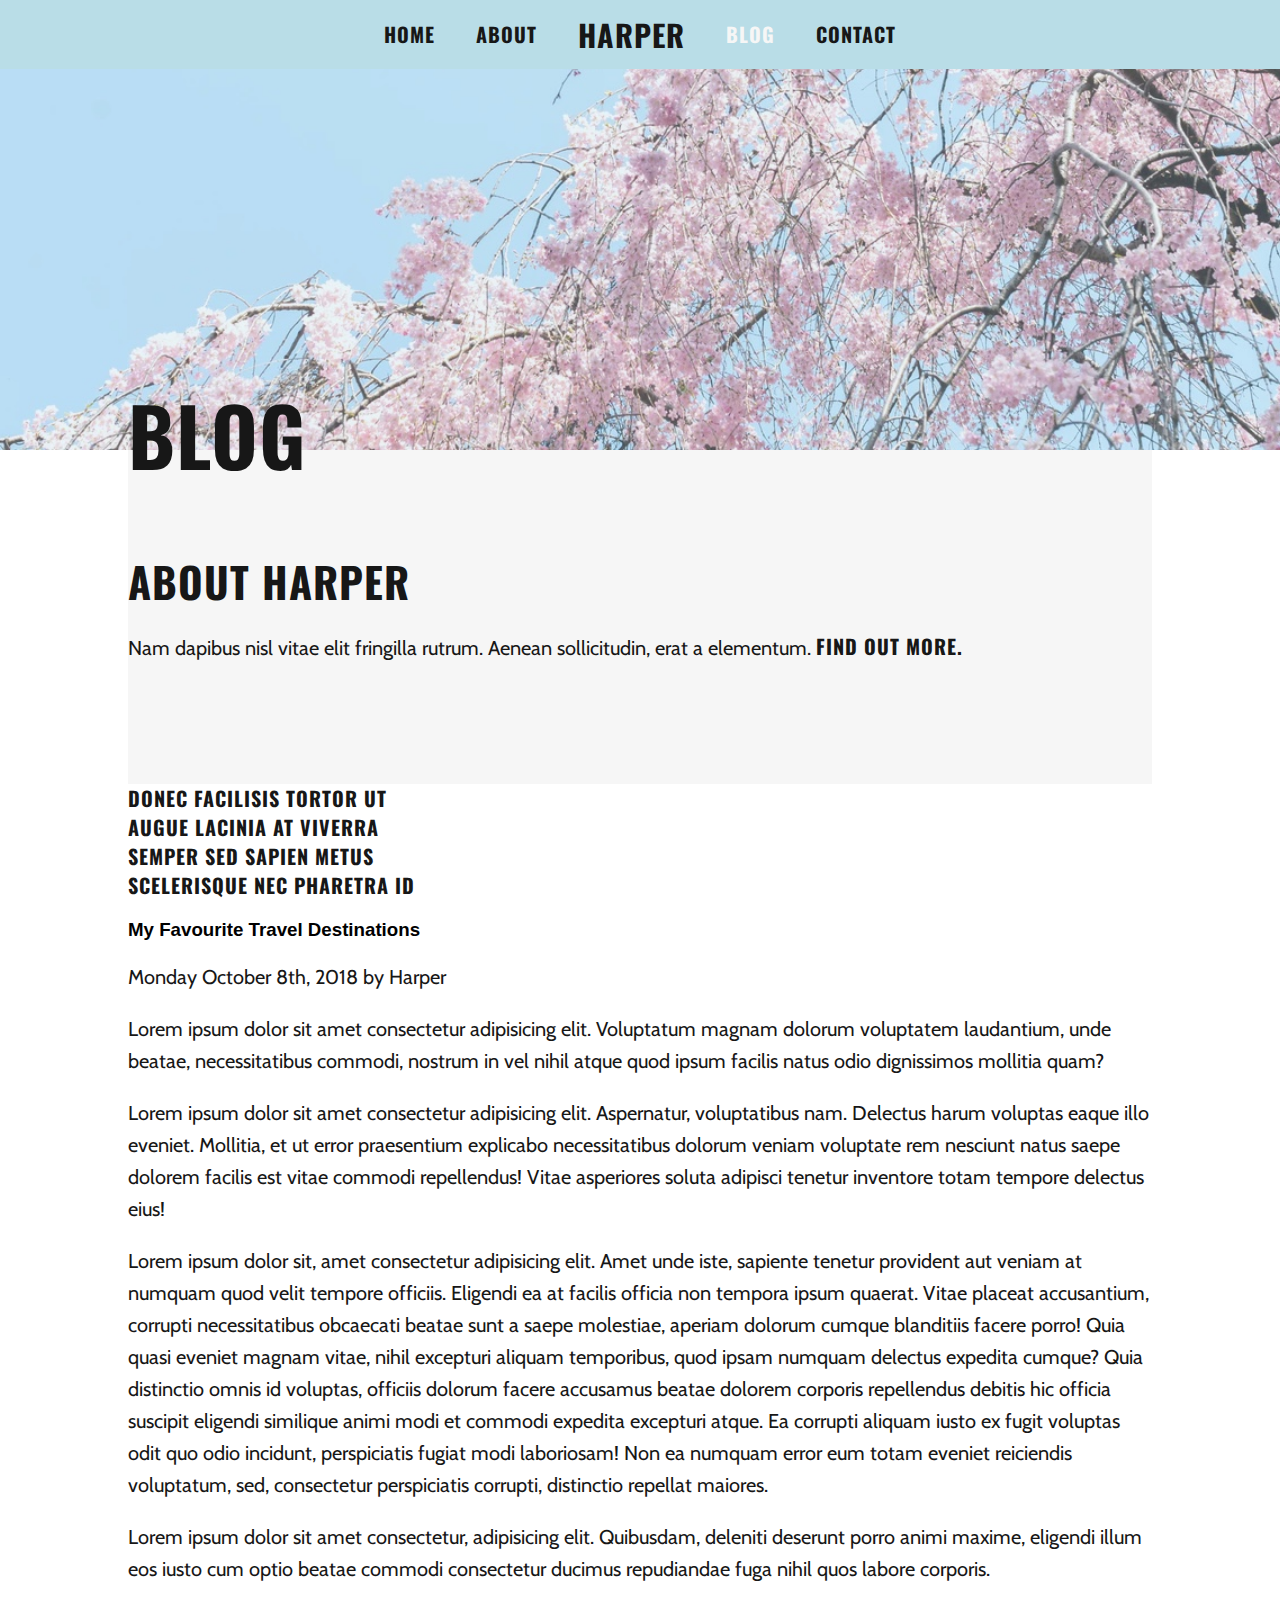
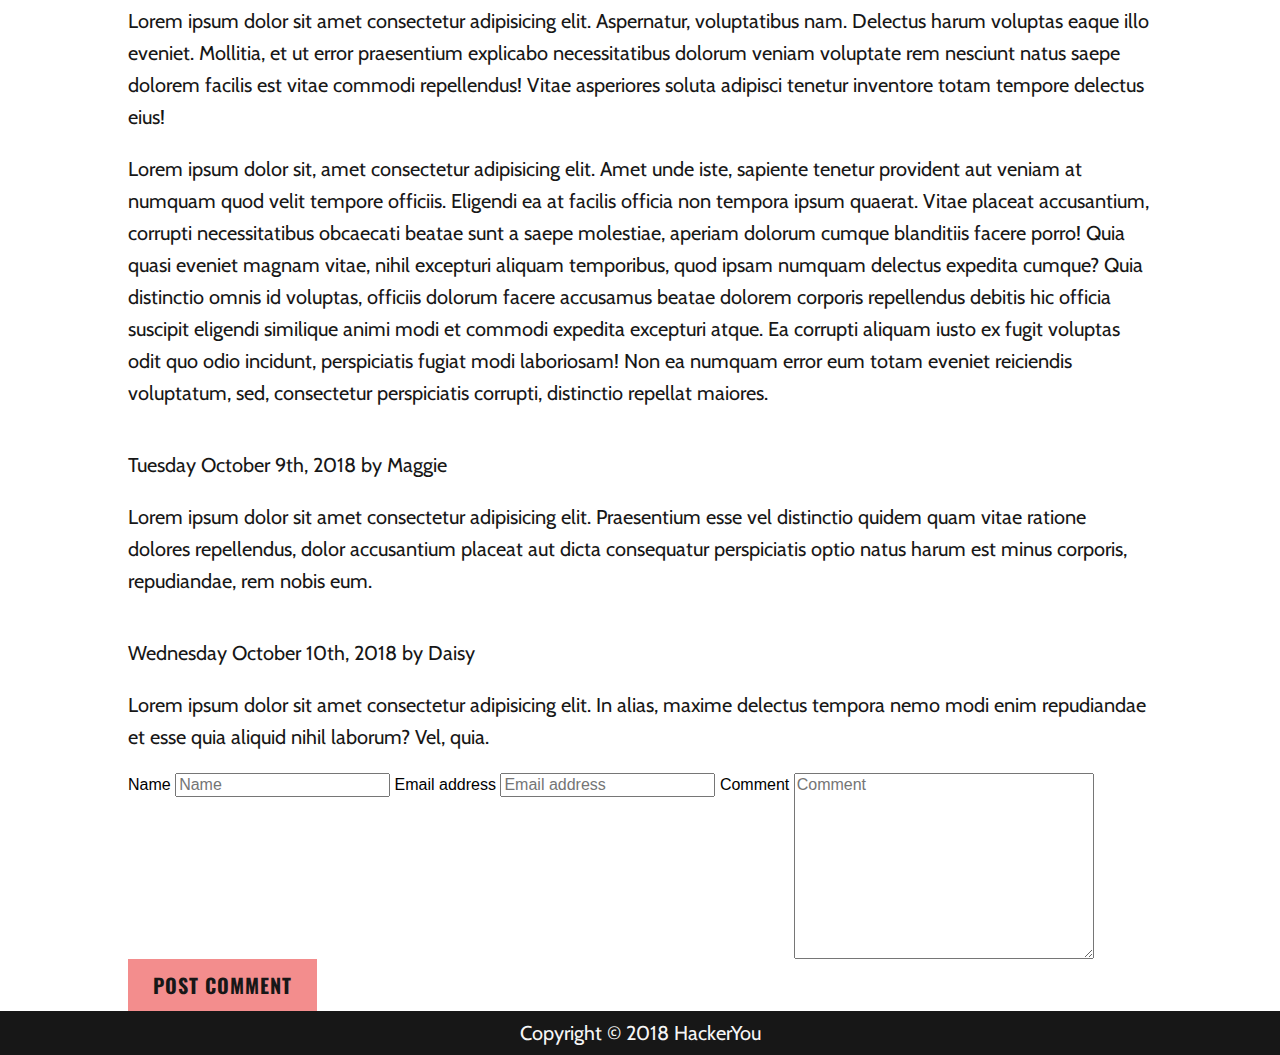
==== blog.html @ e5af31dd "finished blog header section" ====
<!DOCTYPE html>
<html lang="en">
<head>
  <meta charset="UTF-8">
  <meta name="viewport" content="width=device-width, initial-scale=1.0">
  <meta http-equiv="X-UA-Compatible" content="ie=edge">
  <title>Blog</title>
  <link href="https://fonts.googleapis.com/css?family=Cabin|Oswald:700" rel="stylesheet">
  <link rel="stylesheet" href="https://use.fontawesome.com/releases/v5.4.2/css/all.css" integrity="sha384-/rXc/GQVaYpyDdyxK+ecHPVYJSN9bmVFBvjA/9eOB+pb3F2w2N6fc5qB9Ew5yIns" crossorigin="anonymous">
  <link rel="icon" href="./assets/favicon.png"/>
  <link rel="stylesheet" href="styles/style.css">
</head>
<body>
  <!-- HEADER BEGINS -->
  <header class="header blog-header">
    <nav class="navigation">
      <ul class="navigation__menu">
        <li class="navigation__item"><a href="" class="navigation__link">Home</a></li>
        <li class="navigation__item"><a href="" class="navigation__link">About</a></li>
        <li class="navigation__item"><a href="" class="navigation__link"><h2 class="navigation__heading">Harper</h2></a></li>
        <li class="navigation__item"><a href="" class="navigation__link navigation__link--active">Blog</a></li>
        <li class="navigation__item"><a href="" class="navigation__link">Contact</a></li>
      </ul>
    </nav>
    <div class="wrapper">
      <h1 class="blog-header__heading">Blog</h1>
    </div>
  </header>
  <!-- HEADER ENDS -->
  <!-- MAIN BEGINS -->
  <main class="blog-main">
    <div class="wrapper">
      <!-- ASIDE BEGINS -->
      <aside class="blog-aside">
        <div class="about">
          <img src="./assets/blog-image-2.jpg" class="about__image" alt="">
          <h4 class="about__heading">About Harper</h4>
          <p class="about__text">Nam dapibus nisl vitae elit fringilla rutrum. Aenean sollicitudin, erat a elementum. <a href="" class="about__link">Find out more.</a></p>
        </div>
        <div class="recent-posts">
          <ul class="recent-posts__list">
            <li class="recent-posts__item"><a href="" class="recent-posts__link">Donec facilisis tortor ut</a></li>
            <li class="recent-posts__item"><a href="" class="recent-posts__link">Augue lacinia at viverra</a></li>
            <li class="recent-posts__item"><a href="" class="recent-posts__link">Semper sed sapien metus</a></li>
            <li class="recent-posts__item"><a href="" class="recent-posts__link">Scelerisque nec pharetra id</a></li>
          </ul>
        </div>
      </aside>
      <!-- ASIDE ENDS -->
      <!-- BLOG BEGINS -->
      <section class="blog-main">
        <!-- FEATURED POST BEGINS -->
        <div class="featured-post">
          <h3 class="featured-post__heading">My Favourite Travel Destinations</h3>
          <p class="featured-post__date">Monday October 8th, 2018 by Harper</p>
          <p class="featured-post__text">Lorem ipsum dolor sit amet consectetur adipisicing elit. Voluptatum magnam dolorum voluptatem laudantium, unde beatae, necessitatibus commodi, nostrum in vel nihil atque quod ipsum facilis natus odio dignissimos mollitia quam?</p>
          <p class="featured-post__text">Lorem ipsum dolor sit amet consectetur adipisicing elit. Aspernatur, voluptatibus nam. Delectus harum voluptas eaque illo eveniet. Mollitia, et ut error praesentium explicabo necessitatibus dolorum veniam voluptate rem nesciunt natus saepe dolorem facilis est vitae commodi repellendus! Vitae asperiores soluta adipisci tenetur inventore totam tempore delectus eius!</p>
          <p class="featured-post__text">Lorem ipsum dolor sit, amet consectetur adipisicing elit. Amet unde iste, sapiente tenetur provident aut veniam at numquam quod velit tempore officiis. Eligendi ea at facilis officia non tempora ipsum quaerat. Vitae placeat accusantium, corrupti necessitatibus obcaecati beatae sunt a saepe molestiae, aperiam dolorum cumque blanditiis facere porro! Quia quasi eveniet magnam vitae, nihil excepturi aliquam temporibus, quod ipsam numquam delectus expedita cumque? Quia distinctio omnis id voluptas, officiis dolorum facere accusamus beatae dolorem corporis repellendus debitis hic officia suscipit eligendi similique animi modi et commodi expedita excepturi atque. Ea corrupti aliquam iusto ex fugit voluptas odit quo odio incidunt, perspiciatis fugiat modi laboriosam! Non ea numquam error eum totam eveniet reiciendis voluptatum, sed, consectetur perspiciatis corrupti, distinctio repellat maiores.</p>
          <p class="featured-post__text">Lorem ipsum dolor sit amet consectetur, adipisicing elit. Quibusdam, deleniti deserunt porro animi maxime, eligendi illum eos iusto cum optio beatae commodi consectetur ducimus repudiandae fuga nihil quos labore corporis.</p>
          <p class="featured-post__text">Lorem ipsum dolor sit amet consectetur adipisicing elit. Aspernatur, voluptatibus nam. Delectus harum voluptas eaque illo eveniet. Mollitia, et ut error praesentium explicabo necessitatibus dolorum veniam voluptate rem nesciunt natus saepe dolorem facilis est vitae commodi repellendus! Vitae asperiores soluta adipisci tenetur inventore totam tempore delectus eius!</p>
          <p class="featured-post__text">Lorem ipsum dolor sit, amet consectetur adipisicing elit. Amet unde iste, sapiente tenetur provident aut veniam at numquam quod velit tempore officiis. Eligendi ea at facilis officia non tempora ipsum quaerat. Vitae placeat accusantium, corrupti necessitatibus obcaecati beatae sunt a saepe molestiae, aperiam dolorum cumque blanditiis facere porro! Quia quasi eveniet magnam vitae, nihil excepturi aliquam temporibus, quod ipsam numquam delectus expedita cumque? Quia distinctio omnis id voluptas, officiis dolorum facere accusamus beatae dolorem corporis repellendus debitis hic officia suscipit eligendi similique animi modi et commodi expedita excepturi atque. Ea corrupti aliquam iusto ex fugit voluptas odit quo odio incidunt, perspiciatis fugiat modi laboriosam! Non ea numquam error eum totam eveniet reiciendis voluptatum, sed, consectetur perspiciatis corrupti, distinctio repellat maiores.</p>
        </div>
        <!-- FEATURED POST ENDS -->
        <!-- COMMENTS BEGIN -->
        <div class="comments">
          <div class="comments__container">
            <img src="./assets/blog-image-3.jpg" class="comments__avatar" alt="">
            <div class="comments__post">
              <p class="comments__date">Tuesday October 9th, 2018 by Maggie</p>
              <p class="comments__text">Lorem ipsum dolor sit amet consectetur adipisicing elit. Praesentium esse vel distinctio quidem quam vitae ratione dolores repellendus, dolor accusantium placeat aut dicta consequatur perspiciatis optio natus harum est minus corporis, repudiandae, rem nobis eum.</p>
            </div>
          </div>
          <div class="comments__container">
            <img src="./assets/blog-image-4.jpg" class="comments__avatar" alt="">
            <div class="comments__post">
              <p class="comments__date">Wednesday October 10th, 2018 by Daisy</p>
              <p class="comments__text">Lorem ipsum dolor sit amet consectetur adipisicing elit. In alias, maxime delectus tempora nemo modi enim repudiandae et esse quia aliquid nihil laborum? Vel, quia.</p>
            </div>
          </div>
        </div>
        <!-- COMMENTS END -->
        <!-- REPLY BEGINS -->
        <div class="reply">
          <form action="" method="post" class="reply__form">
            <label for="name">Name</label>
            <input type="text" id="name" name="name" placeholder="Name" class="reply__name">
            <label for="email">Email address</label>
            <input type="email" id="email" name="email" required placeholder="Email address" class="reply__email">
            <label for="comment">Comment</label>
            <textarea name="comment" id="comment" cols="30" rows="10" placeholder="Comment" class="reply__comment"></textarea>
            <input type="submit" value="Post comment">
          </form>
        </div>
        <!-- REPLY ENDS -->
      </section>
      <!-- BLOG ENDS -->
    </div>
  </main>
  <!-- MAIN ENDS -->
  <!-- FOOTER BEGINS -->
  <footer class="footer">
    <p class="footer__text">Copyright &copy; 2018 HackerYou</p>
  </footer>
  <!-- FOOTER ENDS -->
</body>
</html>
---- styles/style.css ----
article, aside, details, figcaption, figure, footer, header, hgroup, nav, section, summary {
  display: block; }

audio, canvas, video {
  display: inline-block; }

audio:not([controls]) {
  display: none;
  height: 0; }

[hidden] {
  display: none; }

html {
  font-family: sans-serif;
  -webkit-text-size-adjust: 100%;
  -ms-text-size-adjust: 100%; }

a:focus {
  outline: thin dotted; }

a:active, a:hover {
  outline: 0; }

h1 {
  font-size: 2em; }

abbr[title] {
  border-bottom: 1px dotted; }

b, strong {
  font-weight: 700; }

dfn {
  font-style: italic; }

mark {
  background: #ff0;
  color: #000; }

code, kbd, pre, samp {
  font-family: monospace, serif;
  font-size: 1em; }

pre {
  white-space: pre-wrap;
  word-wrap: break-word; }

q {
  quotes: \201C \201D \2018 \2019; }

small {
  font-size: 80%; }

sub, sup {
  font-size: 75%;
  line-height: 0;
  position: relative;
  vertical-align: baseline; }

sup {
  top: -.5em; }

sub {
  bottom: -.25em; }

img {
  border: 0; }

svg:not(:root) {
  overflow: hidden; }

fieldset {
  border: 1px solid silver;
  margin: 0 2px;
  padding: .35em .625em .75em; }

button, input, select, textarea {
  font-family: inherit;
  font-size: 100%;
  margin: 0; }

button, input {
  line-height: normal; }

button, html input[type=button], input[type=reset], input[type=submit] {
  -webkit-appearance: button;
  cursor: pointer; }

button[disabled], input[disabled] {
  cursor: default; }

input[type=checkbox], input[type=radio] {
  -webkit-box-sizing: border-box;
  box-sizing: border-box;
  padding: 0; }

input[type=search] {
  -webkit-appearance: textfield;
  -moz-box-sizing: content-box;
  -webkit-box-sizing: content-box;
  box-sizing: content-box; }

input[type=search]::-webkit-search-cancel-button, input[type=search]::-webkit-search-decoration {
  -webkit-appearance: none; }

textarea {
  overflow: auto;
  vertical-align: top; }

table {
  border-collapse: collapse;
  border-spacing: 0; }

body, figure {
  margin: 0; }

legend, button::-moz-focus-inner, input::-moz-focus-inner {
  border: 0;
  padding: 0; }

.clearfix:after {
  visibility: hidden;
  display: block;
  font-size: 0;
  content: '';
  clear: both;
  height: 0; }

* {
  -moz-box-sizing: border-box;
  -webkit-box-sizing: border-box;
  box-sizing: border-box; }

.visuallyhidden:not(:focus):not(:active) {
  position: absolute;
  width: 1px;
  height: 1px;
  margin: -1px;
  border: 0;
  padding: 0;
  white-space: nowrap;
  -webkit-clip-path: inset(100%);
  clip-path: inset(100%);
  clip: rect(0 0 0);
  overflow: hidden; }

.wrapper {
  max-width: 1280px;
  width: 80%;
  margin: 0 auto; }

html {
  font-size: 62.5%; }

body {
  font-size: 1.6rem; }

img {
  max-width: 100%;
  display: block; }

a {
  font-family: 'Oswald', sans-serif;
  font-weight: 700;
  letter-spacing: 1px;
  text-align: right;
  line-height: 29px;
  letter-spacing: 1px;
  color: #171717;
  font-size: 20px;
  font-size: 2rem;
  text-transform: uppercase;
  text-decoration: none; }

button, [type="submit"] {
  font-family: 'Oswald', sans-serif;
  font-weight: 700;
  text-align: center;
  line-height: 32px;
  letter-spacing: 1px;
  text-transform: uppercase;
  border: none;
  padding: 10px 25px;
  color: #171717;
  background: #f38d8d;
  font-size: 20px;
  font-size: 2rem; }

p {
  font-family: 'Cabin', sans-serif;
  font-weight: 400;
  line-height: 32px;
  color: #171717;
  font-size: 20px;
  font-size: 2rem; }

ul {
  margin: 0;
  padding: 0;
  list-style: none; }

.header {
  background: #b9dde7; }
  .header__main-container {
    display: -webkit-box;
    display: -ms-flexbox;
    display: flex;
    -webkit-box-pack: justify;
    -ms-flex-pack: justify;
    justify-content: space-between;
    -ms-flex-wrap: wrap;
    flex-wrap: wrap; }
  .header__image-container {
    -webkit-box-flex: 0;
    -ms-flex: 0 0 40%;
    flex: 0 0 40%; }
  .header__image {
    -webkit-box-shadow: 20px 20px white;
    box-shadow: 20px 20px white;
    position: relative;
    z-index: 100;
    bottom: -65px; }
  .header__content-container {
    display: -webkit-box;
    display: -ms-flexbox;
    display: flex;
    -webkit-box-align: center;
    -ms-flex-align: center;
    align-items: center;
    -webkit-box-flex: 0;
    -ms-flex: 0 1 auto;
    flex: 0 1 auto;
    width: 53%; }
  .header__heading-large {
    font-family: 'Oswald', sans-serif;
    font-weight: 700;
    line-height: 92px;
    letter-spacing: 1px;
    text-transform: uppercase;
    color: #171717;
    font-size: 150px;
    font-size: 15rem;
    position: relative; }
  .header__accent {
    position: absolute;
    right: -55px;
    top: -90px; }

.navigation__menu {
  display: -webkit-box;
  display: -ms-flexbox;
  display: flex;
  -webkit-box-pack: justify;
  -ms-flex-pack: justify;
  justify-content: space-between;
  -webkit-box-align: center;
  -ms-flex-align: center;
  align-items: center;
  width: 40%;
  margin: 0 auto; }

.navigation__link--active {
  color: #f6f6f6; }

.about {
  background: #f6f6f6;
  padding: 100px 0;
  position: relative; }
  .about .wrapper {
    display: -webkit-box;
    display: -ms-flexbox;
    display: flex;
    -webkit-box-pack: end;
    -ms-flex-pack: end;
    justify-content: flex-end; }
  .about__content {
    width: 53%; }
  .about__heading {
    font-family: 'Oswald', sans-serif;
    font-weight: 700;
    letter-spacing: 1px;
    text-transform: uppercase;
    margin: 0;
    color: #171717;
    font-size: 42px;
    font-size: 4.2rem; }

.extra-links {
  background: #f6f6f6;
  padding: 100px 0 150px 0; }
  .extra-links__menu {
    display: -webkit-box;
    display: -ms-flexbox;
    display: flex;
    -webkit-box-orient: horizontal;
    -webkit-box-direction: normal;
    -ms-flex-direction: row;
    flex-direction: row;
    -ms-flex-wrap: wrap;
    flex-wrap: wrap;
    -ms-flex-pack: distribute;
    justify-content: space-around; }
  .extra-links__item {
    width: 50%;
    margin-bottom: 60px;
    padding: 10px;
    display: -webkit-box;
    display: -ms-flexbox;
    display: flex;
    -webkit-box-orient: vertical;
    -webkit-box-direction: normal;
    -ms-flex-direction: column;
    flex-direction: column; }
  .extra-links__link-container {
    display: -webkit-box;
    display: -ms-flexbox;
    display: flex;
    -webkit-box-align: center;
    -ms-flex-align: center;
    align-items: center; }
  .extra-links__icon {
    background: #b9dde7;
    border-radius: 50%;
    height: 50px;
    width: 50px;
    display: -webkit-box;
    display: -ms-flexbox;
    display: flex;
    -webkit-box-pack: center;
    -ms-flex-pack: center;
    justify-content: center;
    -webkit-box-align: center;
    -ms-flex-align: center;
    align-items: center; }
  .extra-links__link-text {
    font-family: 'Oswald', sans-serif;
    font-weight: 700;
    letter-spacing: 1px;
    text-transform: uppercase;
    margin: 0;
    color: #171717;
    font-size: 32px;
    font-size: 3.2rem;
    margin-left: 20px; }
  .extra-links__text {
    margin: 20px 0 0 70px;
    width: calc(100% - 70px); }

.blog {
  padding-bottom: 10px; }
  .blog__container {
    display: -webkit-box;
    display: -ms-flexbox;
    display: flex; }
  .blog__container-lower {
    -webkit-box-orient: horizontal;
    -webkit-box-direction: reverse;
    -ms-flex-direction: row-reverse;
    flex-direction: row-reverse; }
  .blog__cell {
    width: 50%; }
  .blog__image-upper {
    -webkit-box-shadow: 20px 20px #68b0c1, -200px 20px #68b0c1;
    box-shadow: 20px 20px #68b0c1, -200px 20px #68b0c1;
    position: relative;
    top: -45px;
    left: -10px; }
  .blog__image-lower {
    -webkit-box-shadow: 20px 20px #b9dde7, 200px 20px #b9dde7;
    box-shadow: 20px 20px #b9dde7, 200px 20px #b9dde7;
    position: relative;
    bottom: -45px;
    left: -10px; }
  .blog__content-upper {
    display: -webkit-box;
    display: -ms-flexbox;
    display: flex;
    -webkit-box-orient: vertical;
    -webkit-box-direction: normal;
    -ms-flex-direction: column;
    flex-direction: column;
    -webkit-box-pack: end;
    -ms-flex-pack: end;
    justify-content: flex-end;
    -webkit-box-align: start;
    -ms-flex-align: start;
    align-items: flex-start;
    padding: 0 0 25px 110px; }
  .blog__content-lower {
    padding: 45px 110px 0 0;
    display: -webkit-box;
    display: -ms-flexbox;
    display: flex;
    -webkit-box-orient: vertical;
    -webkit-box-direction: normal;
    -ms-flex-direction: column;
    flex-direction: column; }
  .blog__button-lower {
    -ms-flex-item-align: end;
    align-self: flex-end; }
  .blog__heading {
    font-family: 'Oswald', sans-serif;
    font-weight: 700;
    letter-spacing: 1px;
    text-transform: uppercase;
    margin: 0;
    color: #171717;
    font-size: 32px;
    font-size: 3.2rem; }

.additional {
  padding-top: 150px;
  padding-bottom: 90px;
  background: #f6f6f6; }
  .additional .wrapper {
    display: -webkit-box;
    display: -ms-flexbox;
    display: flex;
    -webkit-box-pack: justify;
    -ms-flex-pack: justify;
    justify-content: space-between; }
  .additional__image-container {
    width: calc((100% / 3 ) - 20px); }
  .additional__image {
    -webkit-box-shadow: 20px 20px #227284;
    box-shadow: 20px 20px #227284; }
  .additional__content-container {
    width: calc((100% / 3) * 2);
    display: -webkit-box;
    display: -ms-flexbox;
    display: flex;
    -webkit-box-orient: vertical;
    -webkit-box-direction: normal;
    -ms-flex-direction: column;
    flex-direction: column;
    -webkit-box-pack: justify;
    -ms-flex-pack: justify;
    justify-content: space-between;
    -webkit-box-align: start;
    -ms-flex-align: start;
    align-items: flex-start; }
  .additional__heading {
    font-family: 'Oswald', sans-serif;
    font-weight: 700;
    letter-spacing: 1px;
    text-transform: uppercase;
    margin: 0;
    color: #171717;
    font-size: 42px;
    font-size: 4.2rem; }
  .additional__text {
    margin: 0;
    position: relative;
    bottom: -10px; }
  .additional__button {
    position: relative;
    bottom: -20px; }

.gallery {
  padding: 90px 0; }
  .gallery__container {
    display: -webkit-box;
    display: -ms-flexbox;
    display: flex;
    -webkit-box-pack: justify;
    -ms-flex-pack: justify;
    justify-content: space-between; }
  .gallery__item {
    width: 31.25%; }

.footer {
  background: #171717; }
  .footer__text {
    color: #f6f6f6;
    margin: 0;
    padding: 6px 0;
    text-align: center; }

.blog-header {
  height: 50vh;
  background: url(../assets/blog-image-1.jpg);
  background-position: center;
  background-size: cover;
  display: -webkit-box;
  display: -ms-flexbox;
  display: flex;
  -webkit-box-orient: vertical;
  -webkit-box-direction: normal;
  -ms-flex-direction: column;
  flex-direction: column;
  -webkit-box-pack: justify;
  -ms-flex-pack: justify;
  justify-content: space-between; }
  .blog-header__heading {
    font-family: 'Oswald', sans-serif;
    font-weight: 700;
    line-height: 92px;
    letter-spacing: 1px;
    text-transform: uppercase;
    color: #171717;
    font-size: 80px;
    font-size: 8rem;
    margin: 0;
    position: relative;
    bottom: -30px;
    z-index: 100; }

.navigation {
  background: #b9dde7; }
  .navigation__heading {
    margin: 20px 0; }
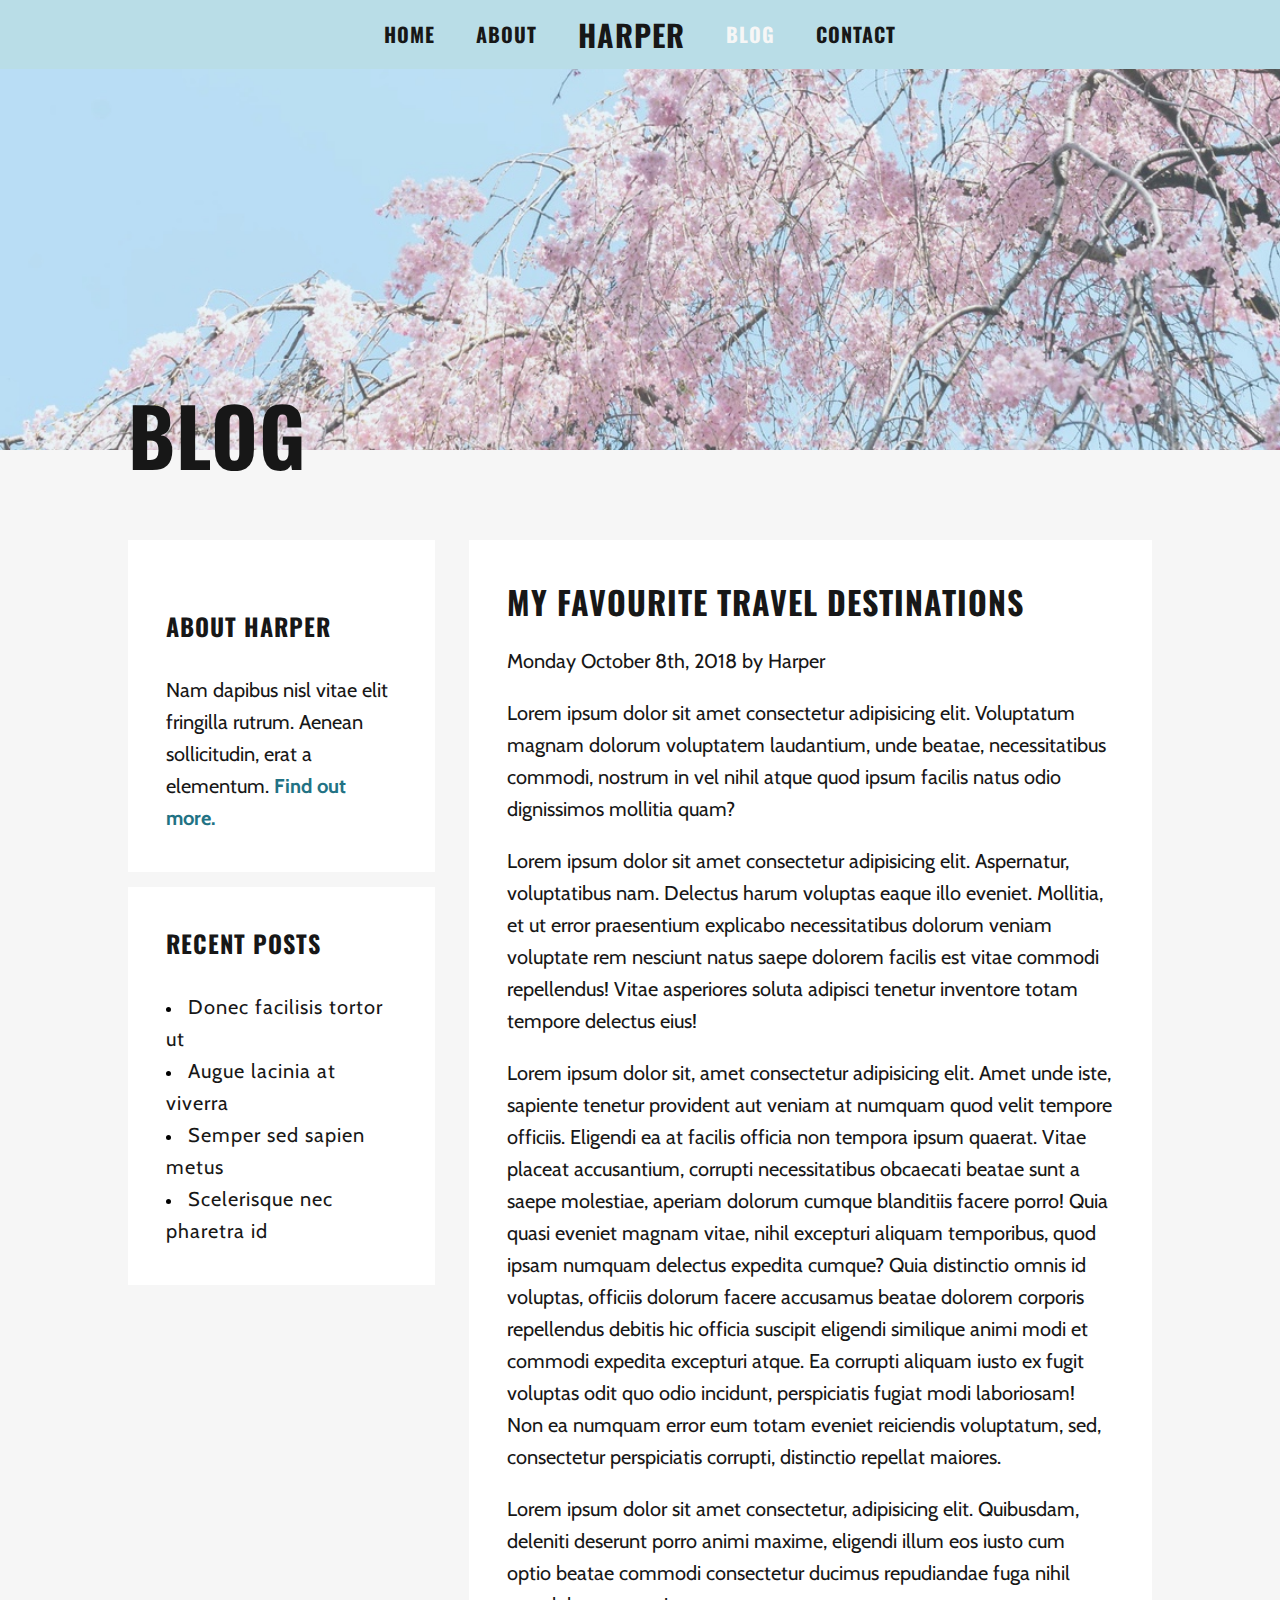
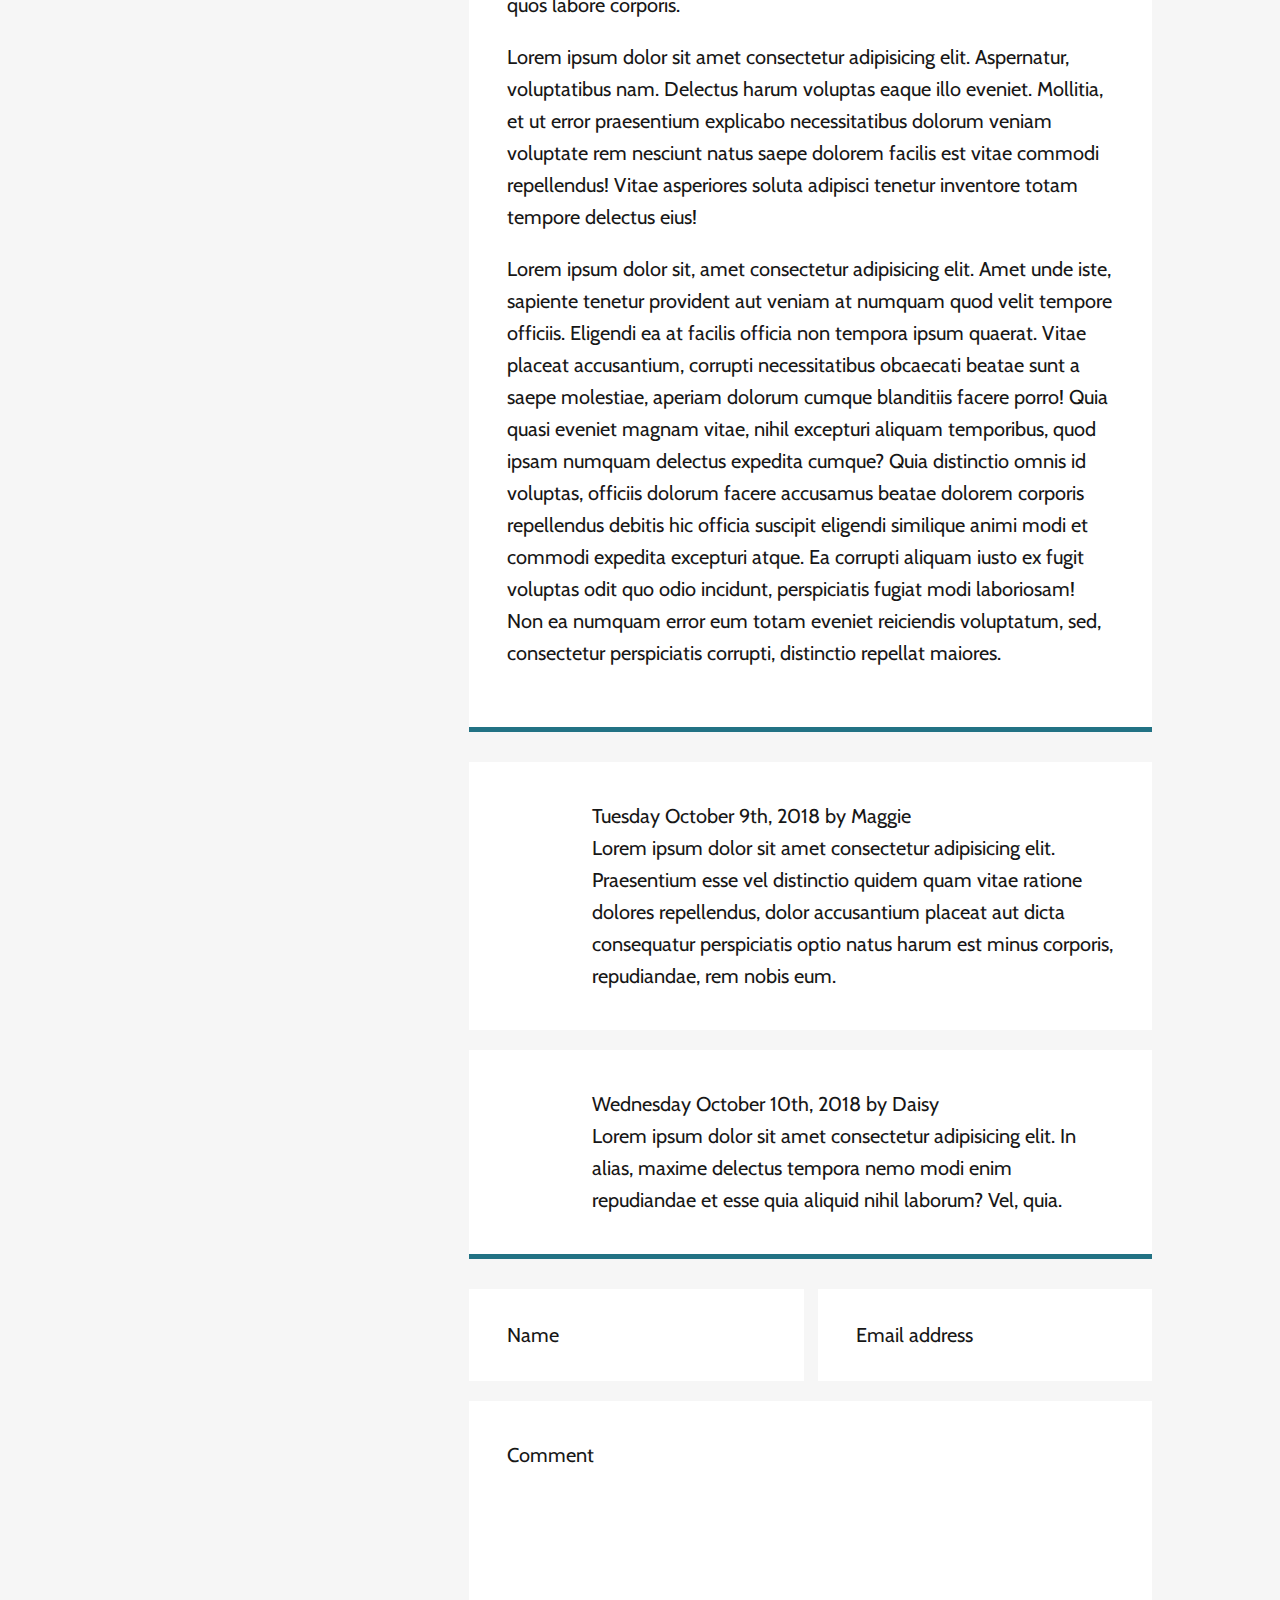
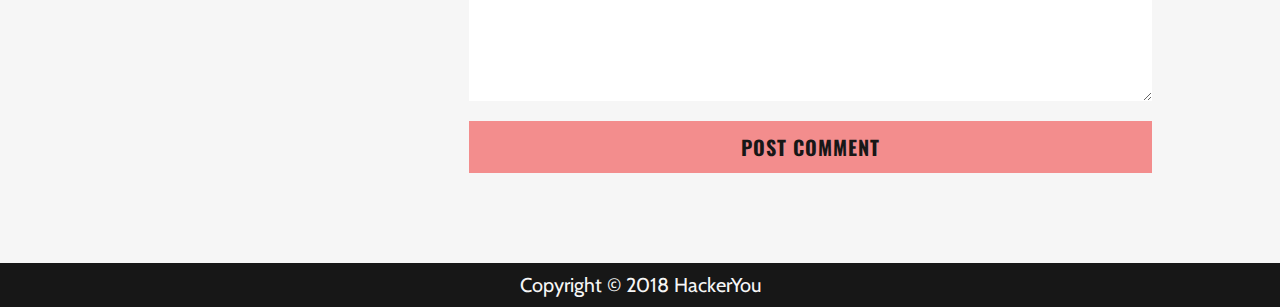
==== commit 9600d516: "started styling contact, cleaned up BEM" ====
--- a/blog.html
+++ b/blog.html
@@ -12,7 +12,7 @@
 </head>
 <body>
   <!-- HEADER BEGINS -->
-  <header class="header blog-header">
+  <header class="header secondary-header blog-header">
     <nav class="navigation">
       <ul class="navigation__menu">
         <li class="navigation__item"><a href="" class="navigation__link">Home</a></li>
@@ -23,21 +23,22 @@
       </ul>
     </nav>
     <div class="wrapper">
-      <h1 class="blog-header__heading">Blog</h1>
+      <h2 class="secondary-header__heading">Blog</h2>
     </div>
   </header>
   <!-- HEADER ENDS -->
   <!-- MAIN BEGINS -->
-  <main class="blog-main">
+  <main class="blog-container">
     <div class="wrapper">
       <!-- ASIDE BEGINS -->
-      <aside class="blog-aside">
+      <aside class="blog-container__aside">
         <div class="about">
           <img src="./assets/blog-image-2.jpg" class="about__image" alt="">
-          <h4 class="about__heading">About Harper</h4>
+          <h3 class="about__heading">About Harper</h3>
           <p class="about__text">Nam dapibus nisl vitae elit fringilla rutrum. Aenean sollicitudin, erat a elementum. <a href="" class="about__link">Find out more.</a></p>
         </div>
         <div class="recent-posts">
+          <h3 class="recent-posts__heading">Recent Posts</h3>
           <ul class="recent-posts__list">
             <li class="recent-posts__item"><a href="" class="recent-posts__link">Donec facilisis tortor ut</a></li>
             <li class="recent-posts__item"><a href="" class="recent-posts__link">Augue lacinia at viverra</a></li>
@@ -48,7 +49,7 @@
       </aside>
       <!-- ASIDE ENDS -->
       <!-- BLOG BEGINS -->
-      <section class="blog-main">
+      <section class="blog-container__main">
         <!-- FEATURED POST BEGINS -->
         <div class="featured-post">
           <h3 class="featured-post__heading">My Favourite Travel Destinations</h3>
@@ -81,13 +82,15 @@
         <!-- COMMENTS END -->
         <!-- REPLY BEGINS -->
         <div class="reply">
-          <form action="" method="post" class="reply__form">
-            <label for="name">Name</label>
-            <input type="text" id="name" name="name" placeholder="Name" class="reply__name">
-            <label for="email">Email address</label>
-            <input type="email" id="email" name="email" required placeholder="Email address" class="reply__email">
-            <label for="comment">Comment</label>
-            <textarea name="comment" id="comment" cols="30" rows="10" placeholder="Comment" class="reply__comment"></textarea>
+          <form action="" method="post" class="form">
+            <div class="form__top">
+              <label for="name" class="visuallyhidden">Name</label>
+              <input type="text" id="name" name="name" placeholder="Name" class="form__name">
+              <label for="email" class="visuallyhidden">Email address</label>
+              <input type="email" id="email" name="email" required placeholder="Email address" class="form__email">
+            </div>
+            <label for="comment" class="visuallyhidden">Comment</label>
+            <textarea name="comment" id="comment" cols="30" rows="10" placeholder="Comment" class="form__comment"></textarea>
             <input type="submit" value="Post comment">
           </form>
         </div>
--- a/styles/style.css
+++ b/styles/style.css
@@ -477,10 +477,10 @@
     padding: 6px 0;
     text-align: center; }
 
-.blog-header {
+.secondary-header {
   height: 50vh;
   background: url(../assets/blog-image-1.jpg);
-  background-position: center;
+  background-position: bottom;
   background-size: cover;
   display: -webkit-box;
   display: -ms-flexbox;
@@ -492,7 +492,7 @@
   -webkit-box-pack: justify;
   -ms-flex-pack: justify;
   justify-content: space-between; }
-  .blog-header__heading {
+  .secondary-header__heading {
     font-family: 'Oswald', sans-serif;
     font-weight: 700;
     line-height: 92px;
@@ -510,3 +510,155 @@
   background: #b9dde7; }
   .navigation__heading {
     margin: 20px 0; }
+
+.blog-container {
+  padding: 90px 0;
+  background: #f6f6f6; }
+  .blog-container .wrapper {
+    display: -webkit-box;
+    display: -ms-flexbox;
+    display: flex;
+    -webkit-box-pack: justify;
+    -ms-flex-pack: justify;
+    justify-content: space-between; }
+  .blog-container__aside {
+    width: 30%; }
+    .blog-container__aside .about {
+      background: white;
+      padding: 38px;
+      margin-bottom: 15px; }
+      .blog-container__aside .about__heading {
+        font-family: 'Oswald', sans-serif;
+        font-weight: 700;
+        letter-spacing: 1px;
+        text-transform: uppercase;
+        margin: 0;
+        color: #171717;
+        font-size: 24px;
+        font-size: 2.4rem;
+        margin: 30px 0; }
+      .blog-container__aside .about__text {
+        margin: 0; }
+      .blog-container__aside .about__link {
+        font-family: 'Cabin', sans-serif;
+        font-weight: 400;
+        line-height: 32px;
+        color: #171717;
+        font-size: 20px;
+        font-size: 2rem;
+        text-transform: none;
+        letter-spacing: normal;
+        font-weight: 700;
+        color: #227284; }
+    .blog-container__aside .recent-posts {
+      background: white;
+      padding: 38px; }
+      .blog-container__aside .recent-posts__heading {
+        font-family: 'Oswald', sans-serif;
+        font-weight: 700;
+        letter-spacing: 1px;
+        text-transform: uppercase;
+        margin: 0;
+        color: #171717;
+        font-size: 24px;
+        font-size: 2.4rem;
+        margin-bottom: 30px; }
+      .blog-container__aside .recent-posts__item {
+        list-style: inside; }
+      .blog-container__aside .recent-posts__link {
+        font-family: 'Cabin', sans-serif;
+        font-weight: 400;
+        line-height: 32px;
+        color: #171717;
+        font-size: 20px;
+        font-size: 2rem;
+        text-transform: none; }
+  .blog-container__main {
+    width: 66.66%; }
+    .blog-container__main .featured-post {
+      background: white;
+      padding: 38px;
+      margin-bottom: 30px;
+      border-bottom: 5px solid #227284; }
+      .blog-container__main .featured-post__heading {
+        font-family: 'Oswald', sans-serif;
+        font-weight: 700;
+        letter-spacing: 1px;
+        text-transform: uppercase;
+        margin: 0;
+        color: #171717;
+        font-size: 32px;
+        font-size: 3.2rem; }
+    .blog-container__main .comments__container {
+      display: -webkit-box;
+      display: -ms-flexbox;
+      display: flex;
+      -webkit-box-pack: justify;
+      -ms-flex-pack: justify;
+      justify-content: space-between;
+      -webkit-box-align: start;
+      -ms-flex-align: start;
+      align-items: flex-start;
+      padding: 38px;
+      background: white; }
+    .blog-container__main .comments__container:first-child {
+      margin-bottom: 20px; }
+    .blog-container__main .comments__container:last-child {
+      border-bottom: 5px solid #227284;
+      margin-bottom: 30px; }
+    .blog-container__main .comments__avatar {
+      width: 12%; }
+    .blog-container__main .comments__post {
+      width: 86%; }
+    .blog-container__main .comments__date, .blog-container__main .comments__text {
+      margin: 0; }
+
+.form {
+  display: -webkit-box;
+  display: -ms-flexbox;
+  display: flex;
+  -webkit-box-orient: vertical;
+  -webkit-box-direction: normal;
+  -ms-flex-direction: column;
+  flex-direction: column; }
+  .form__top {
+    display: -webkit-box;
+    display: -ms-flexbox;
+    display: flex;
+    -webkit-box-pack: justify;
+    -ms-flex-pack: justify;
+    justify-content: space-between; }
+  .form__name, .form__email, .form__comment, .form__message {
+    font-family: 'Cabin', sans-serif;
+    font-weight: 400;
+    line-height: 32px;
+    color: #171717;
+    font-size: 20px;
+    font-size: 2rem;
+    border: none; }
+    .form__name::-webkit-input-placeholder, .form__email::-webkit-input-placeholder, .form__comment::-webkit-input-placeholder, .form__message::-webkit-input-placeholder {
+      color: #171717;
+      opacity: 1; }
+    .form__name:-ms-input-placeholder, .form__email:-ms-input-placeholder, .form__comment:-ms-input-placeholder, .form__message:-ms-input-placeholder {
+      color: #171717;
+      opacity: 1; }
+    .form__name::-ms-input-placeholder, .form__email::-ms-input-placeholder, .form__comment::-ms-input-placeholder, .form__message::-ms-input-placeholder {
+      color: #171717;
+      opacity: 1; }
+    .form__name::placeholder, .form__email::placeholder, .form__comment::placeholder, .form__message::placeholder {
+      color: #171717;
+      opacity: 1; }
+  .form__name, .form__email {
+    width: 49%;
+    padding: 30px 38px; }
+  .form__comment, .form__message {
+    padding: 38px;
+    margin: 20px 0;
+    height: 300px; }
+
+.contact-header {
+  background: url(../assets/contact-image-1.jpg);
+  background-position: bottom; }
+
+.contact-main {
+  padding: 90px 0; }
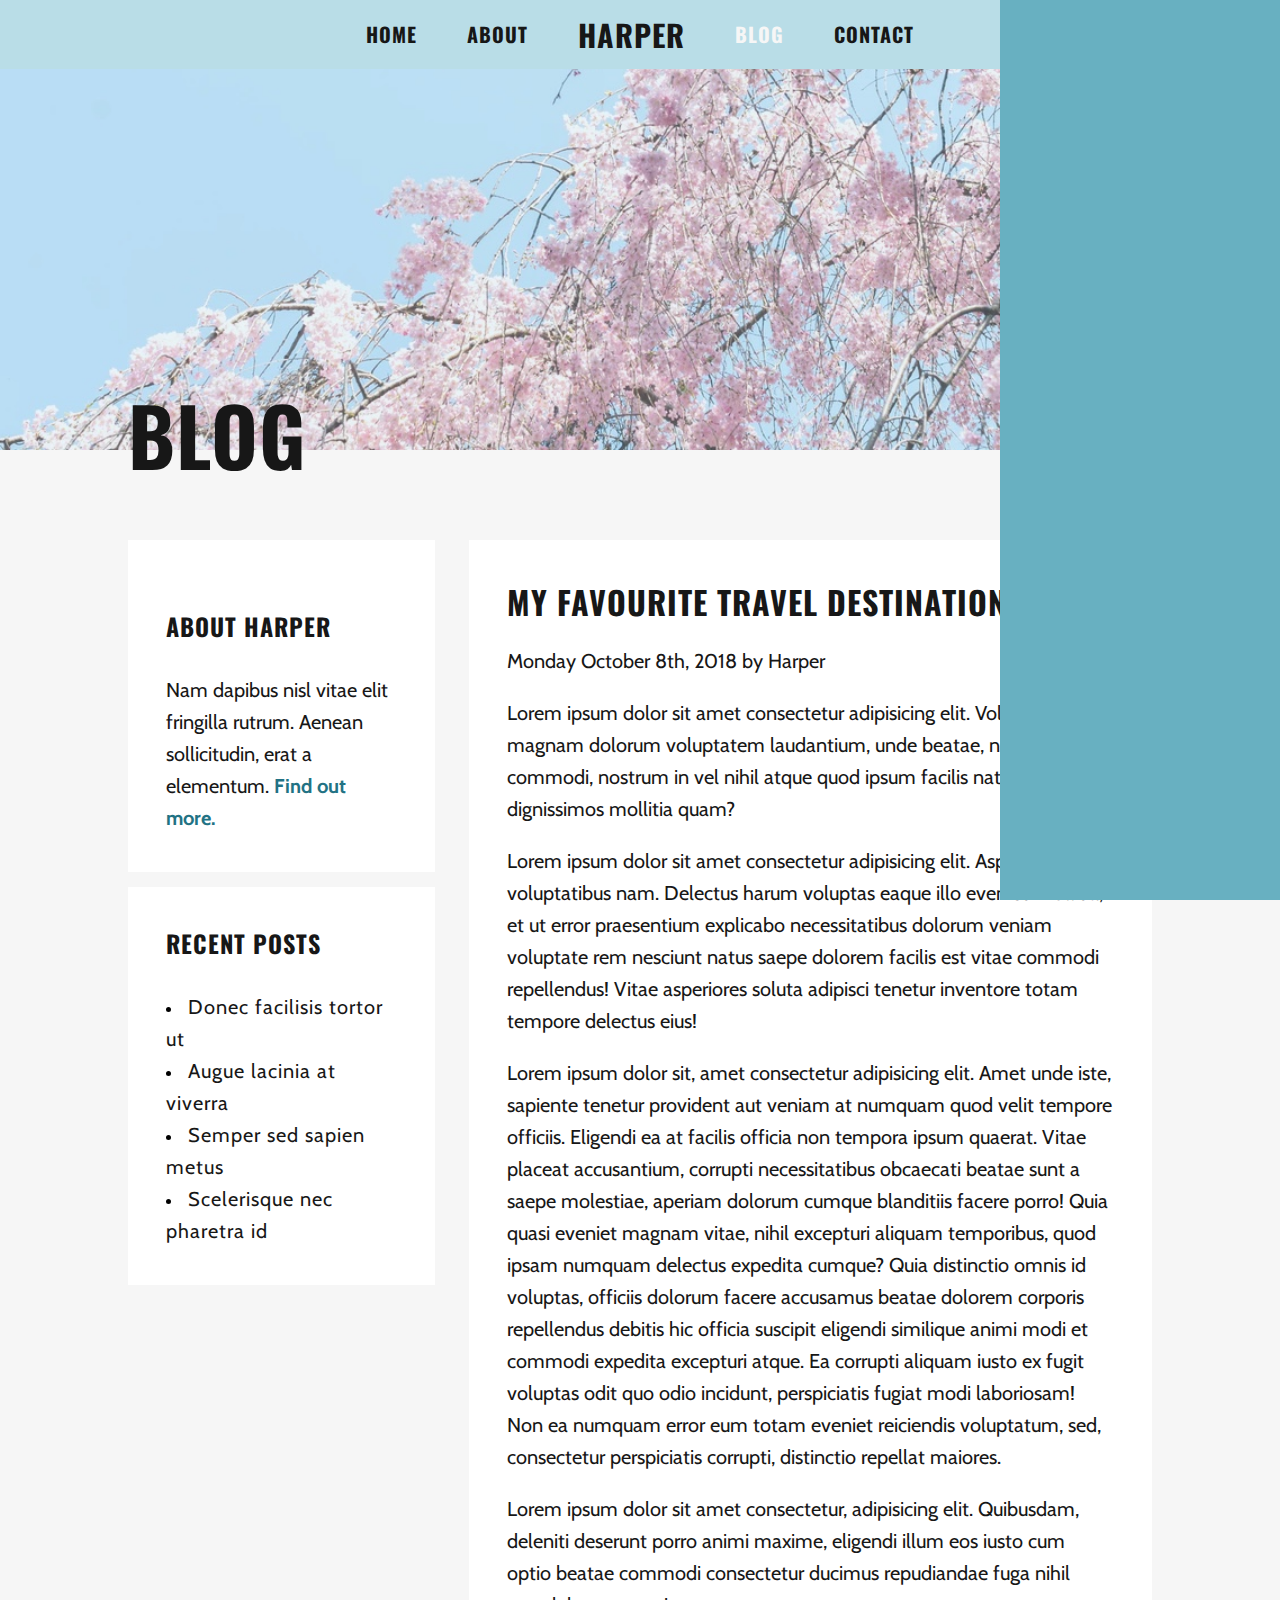
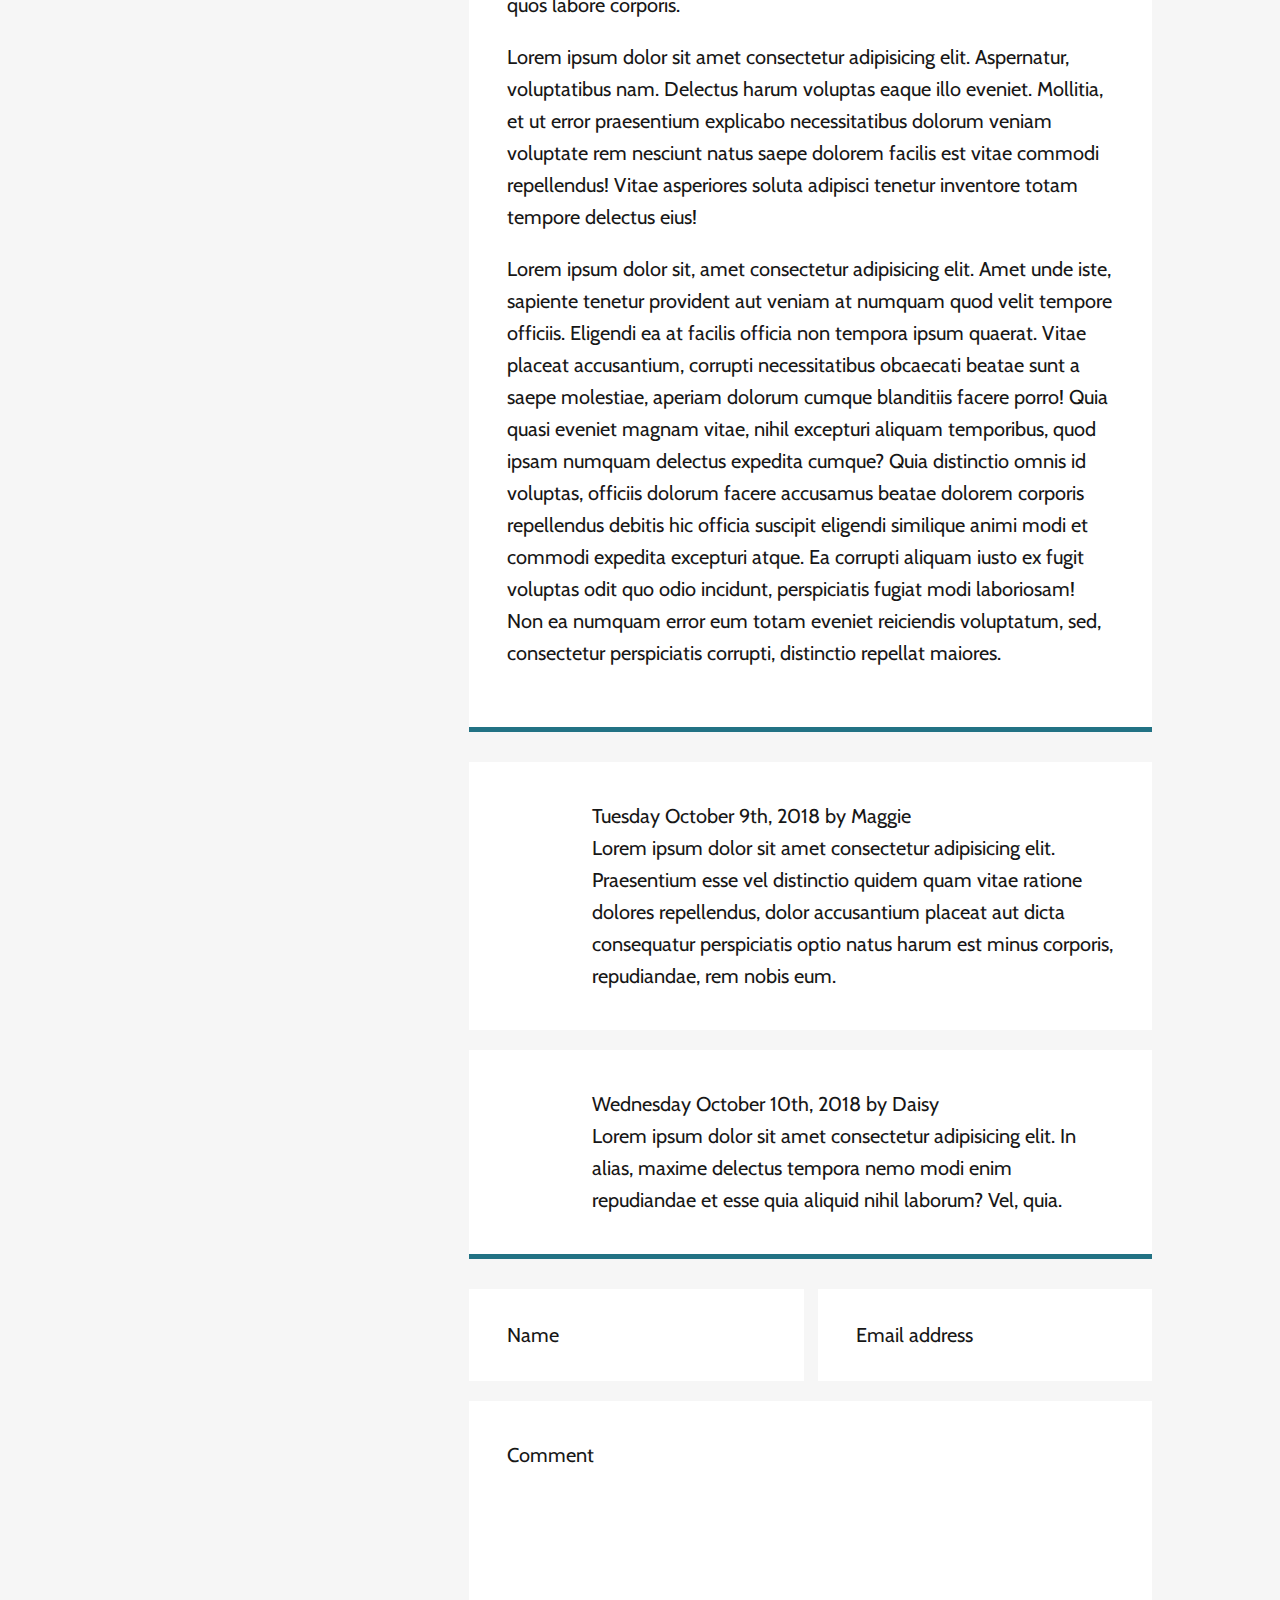
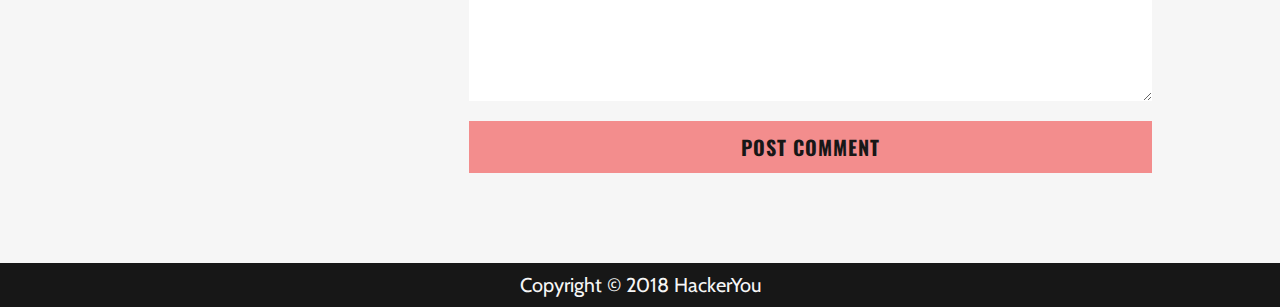
==== commit c72dbf55: "added working hamburger menu for mobile :smile:" ====
--- a/blog.html
+++ b/blog.html
@@ -15,12 +15,25 @@
   <header class="header secondary-header blog-header">
     <nav class="navigation">
       <ul class="navigation__menu">
-        <li class="navigation__item"><a href="" class="navigation__link">Home</a></li>
+        <li class="navigation__item"><a href="index.html" class="navigation__link">Home</a></li>
         <li class="navigation__item"><a href="" class="navigation__link">About</a></li>
-        <li class="navigation__item"><a href="" class="navigation__link"><h2 class="navigation__heading">Harper</h2></a></li>
+        <li class="navigation__item"><a href="index.html" class="navigation__link"><h2 class="navigation__heading">Harper</h2></a></li>
         <li class="navigation__item"><a href="" class="navigation__link navigation__link--active">Blog</a></li>
-        <li class="navigation__item"><a href="" class="navigation__link">Contact</a></li>
+        <li class="navigation__item"><a href="contact.html" class="navigation__link">Contact</a></li>
       </ul>
+      <label for="toggle" class="navigation__toggle-label"><i class="fa fa-bars"></i></label>
+      <input type="checkbox" id="toggle" name="toggle" class="navigation__toggle-input">
+      <div class="navigation__mobile-menu-container">
+        <ul class="navigation__mobile-menu">
+          <li class="navigation__mobile-item"><a href="" class="navigation__mobile-link">Home</a></li>
+          <li class="navigation__mobile-item"><a href="" class="navigation__mobile-link">About</a></li>
+          <li class="navigation__mobile-item"><a href="" class="navigation__mobile-link">
+              <h2 class="navigation__mobile-heading">Harper</h2>
+            </a></li>
+          <li class="navigation__mobile-item"><a href="" class="navigation__mobile-link">Blog</a></li>
+          <li class="navigation__mobile-item"><a href="" class="navigation__mobile-link">Contact</a></li>
+        </ul>
+      </div>
     </nav>
     <div class="wrapper">
       <h2 class="secondary-header__heading">Blog</h2>
--- a/styles/style.css
+++ b/styles/style.css
@@ -228,9 +228,6 @@
     -webkit-box-align: center;
     -ms-flex-align: center;
     align-items: center;
-    -webkit-box-flex: 0;
-    -ms-flex: 0 1 auto;
-    flex: 0 1 auto;
     width: 53%; }
   .header__heading-large {
     font-family: 'Oswald', sans-serif;
@@ -242,31 +239,145 @@
     font-size: 150px;
     font-size: 15rem;
     position: relative; }
-  .header__accent {
+  .header__heading-large::after {
+    content: "";
+    width: 182px;
+    height: 172px;
     position: absolute;
-    right: -55px;
-    top: -90px; }
+    background: url(../assets/circle-text.png);
+    background-repeat: no-repeat;
+    background-size: cover;
+    top: -90px;
+    right: -55px; }
+  @media (max-width: 1084px) {
+    .header__heading-large {
+      font-family: 'Oswald', sans-serif;
+      font-weight: 700;
+      line-height: 92px;
+      letter-spacing: 1px;
+      text-transform: uppercase;
+      color: #171717;
+      font-size: 120px;
+      font-size: 12rem; }
+    .header__heading-large::after {
+      width: 145.6px;
+      height: 137.6px;
+      top: -65px;
+      right: -40px; } }
+  @media (max-width: 890px) {
+    .header__heading-large {
+      font-family: 'Oswald', sans-serif;
+      font-weight: 700;
+      line-height: 92px;
+      letter-spacing: 1px;
+      text-transform: uppercase;
+      color: #171717;
+      font-size: 100px;
+      font-size: 10rem; }
+    .header__heading-large::after {
+      width: 120.8px;
+      height: 113.7px;
+      top: -45px;
+      right: -35px; } }
+  @media (max-width: 768px) {
+    .header__main-container {
+      -webkit-box-orient: vertical;
+      -webkit-box-direction: reverse;
+      -ms-flex-direction: column-reverse;
+      flex-direction: column-reverse;
+      -webkit-box-align: center;
+      -ms-flex-align: center;
+      align-items: center; }
+    .header__content-container {
+      -webkit-box-pack: center;
+      -ms-flex-pack: center;
+      justify-content: center; }
+    .header__heading-large {
+      margin-bottom: 0; } }
 
 .navigation__menu {
   display: -webkit-box;
   display: -ms-flexbox;
   display: flex;
+  -webkit-box-pack: center;
+  -ms-flex-pack: center;
+  justify-content: center;
+  -webkit-box-align: center;
+  -ms-flex-align: center;
+  align-items: center; }
+
+.navigation__item {
+  margin: 0 25px; }
+
+.navigation__link--active {
+  color: #f6f6f6; }
+
+.navigation__toggle-input {
+  display: none; }
+
+.navigation__toggle-label {
+  display: none; }
+
+.navigation__mobile-menu-container {
+  position: fixed;
+  top: 0;
+  bottom: 0;
+  width: 100%;
+  right: -1000px;
+  background: #68b0c1;
+  z-index: 200;
+  -webkit-transition: right 0.5s;
+  -o-transition: right 0.5s;
+  transition: right 0.5s; }
+
+.navigation__mobile-menu {
+  display: -webkit-box;
+  display: -ms-flexbox;
+  display: flex;
+  -webkit-box-orient: vertical;
+  -webkit-box-direction: normal;
+  -ms-flex-direction: column;
+  flex-direction: column;
+  -webkit-box-align: center;
+  -ms-flex-align: center;
+  align-items: center;
   -webkit-box-pack: justify;
   -ms-flex-pack: justify;
   justify-content: space-between;
-  -webkit-box-align: center;
-  -ms-flex-align: center;
-  align-items: center;
-  width: 40%;
-  margin: 0 auto; }
-
-.navigation__link--active {
-  color: #f6f6f6; }
+  height: 50vh;
+  margin-top: 100px; }
+
+.navigation__mobile-link, .navigation__mobile-heading {
+  font-family: 'Oswald', sans-serif;
+  font-weight: 700;
+  letter-spacing: 1px;
+  text-align: right;
+  line-height: 29px;
+  letter-spacing: 1px;
+  color: #171717;
+  font-size: 40px;
+  font-size: 4rem;
+  margin: 0; }
+
+@media (max-width: 768px) {
+  .navigation__toggle-label {
+    display: block;
+    position: absolute;
+    z-index: 300;
+    font-size: 2rem;
+    top: 25px;
+    right: 50px; }
+  .navigation__toggle-input:checked + .navigation__mobile-menu-container {
+    -webkit-transition: right 0.5s;
+    -o-transition: right 0.5s;
+    transition: right 0.5s;
+    right: 0; } }
 
 .about {
   background: #f6f6f6;
   padding: 100px 0;
-  position: relative; }
+  position: relative;
+  margin-bottom: 500px; }
   .about .wrapper {
     display: -webkit-box;
     display: -ms-flexbox;
@@ -285,10 +396,34 @@
     color: #171717;
     font-size: 42px;
     font-size: 4.2rem; }
+  .about::after {
+    content: "";
+    position: absolute;
+    background: url(../assets/home-image-2.jpg);
+    background-position: center;
+    background-size: cover;
+    left: 0;
+    right: 0;
+    bottom: -500px;
+    height: 500px; }
+  @media (max-width: 768px) {
+    .about {
+      margin-bottom: 300px;
+      padding: 120px 0 50px 0; }
+      .about .wrapper {
+        display: block; }
+      .about__content {
+        width: 100%; }
+      .about::after {
+        bottom: -300px;
+        height: 300px; } }
 
 .extra-links {
   background: #f6f6f6;
   padding: 100px 0 150px 0; }
+  @media (max-width: 768px) {
+    .extra-links {
+      padding: 70px 0 70px 0; } }
   .extra-links__menu {
     display: -webkit-box;
     display: -ms-flexbox;
@@ -346,6 +481,17 @@
   .extra-links__text {
     margin: 20px 0 0 70px;
     width: calc(100% - 70px); }
+  @media (max-width: 768px) {
+    .extra-links {
+      padding: 50px 0; }
+      .extra-links__menu {
+        -webkit-box-orient: vertical;
+        -webkit-box-direction: normal;
+        -ms-flex-direction: column;
+        flex-direction: column; }
+      .extra-links__item {
+        width: 100%;
+        margin-bottom: 30px; } }
 
 .blog {
   padding-bottom: 10px; }
@@ -408,6 +554,17 @@
     color: #171717;
     font-size: 32px;
     font-size: 3.2rem; }
+  @media (max-width: 768px) {
+    .blog__container {
+      display: block; }
+    .blog__cell {
+      width: 100%; }
+    .blog__heading-lower {
+      padding-top: 70px; }
+    .blog__button-lower {
+      margin-bottom: 40px; }
+    .blog__content-upper {
+      padding: 35px 0 25px 110px; } }
 
 .additional {
   padding-top: 150px;
@@ -456,6 +613,26 @@
   .additional__button {
     position: relative;
     bottom: -20px; }
+  @media (max-width: 1286px) {
+    .additional__content-container {
+      margin-left: 40px; } }
+  @media (max-width: 768px) {
+    .additional {
+      padding-top: 50px;
+      padding-bottom: 70px; }
+      .additional .wrapper {
+        -webkit-box-orient: vertical;
+        -webkit-box-direction: normal;
+        -ms-flex-direction: column;
+        flex-direction: column;
+        -webkit-box-align: center;
+        -ms-flex-align: center;
+        align-items: center; }
+      .additional__image-container {
+        width: 50%; }
+      .additional__content-container {
+        width: 100%;
+        padding-top: 60px; } }
 
 .gallery {
   padding: 90px 0; }
@@ -468,6 +645,9 @@
     justify-content: space-between; }
   .gallery__item {
     width: 31.25%; }
+  @media (max-width: 768px) {
+    .gallery {
+      padding: 50px 0; } }
 
 .footer {
   background: #171717; }
@@ -550,6 +730,8 @@
         letter-spacing: normal;
         font-weight: 700;
         color: #227284; }
+      .blog-container__aside .about::after {
+        display: none; }
     .blog-container__aside .recent-posts {
       background: white;
       padding: 38px; }
@@ -661,4 +843,65 @@
   background-position: bottom; }
 
 .contact-main {
-  padding: 90px 0; }
+  padding: 90px 0;
+  background: #f6f6f6; }
+  .contact-main .wrapper {
+    display: -webkit-box;
+    display: -ms-flexbox;
+    display: flex;
+    -webkit-box-pack: justify;
+    -ms-flex-pack: justify;
+    justify-content: space-between;
+    -webkit-box-align: start;
+    -ms-flex-align: start;
+    align-items: flex-start; }
+  .contact-main .socials {
+    width: 30%;
+    padding: 40px 30px;
+    display: -webkit-box;
+    display: -ms-flexbox;
+    display: flex;
+    -webkit-box-orient: vertical;
+    -webkit-box-direction: normal;
+    -ms-flex-direction: column;
+    flex-direction: column;
+    -webkit-box-align: start;
+    -ms-flex-align: start;
+    align-items: flex-start;
+    background: white; }
+    .contact-main .socials__menu {
+      display: -webkit-box;
+      display: -ms-flexbox;
+      display: flex;
+      -webkit-box-pack: justify;
+      -ms-flex-pack: justify;
+      justify-content: space-between;
+      width: 66.66%; }
+    .contact-main .socials__icon {
+      font-size: 3rem;
+      color: #227284; }
+    .contact-main .socials__email {
+      font-family: 'Oswald', sans-serif;
+      font-weight: 700;
+      letter-spacing: 1px;
+      text-transform: uppercase;
+      margin: 0;
+      color: #171717;
+      font-size: 24px;
+      font-size: 2.4rem;
+      text-transform: none;
+      margin: 25px 0; }
+    .contact-main .socials__phone, .contact-main .socials__address {
+      font-family: 'Cabin', sans-serif;
+      font-weight: 400;
+      line-height: 32px;
+      color: #171717;
+      font-size: 20px;
+      font-size: 2rem;
+      font-weight: 400;
+      text-align: left;
+      text-transform: none; }
+    .contact-main .socials__city-prov, .contact-main .socials__postal-code {
+      margin: 0; }
+  .contact-main .contact {
+    width: 66.66%; }
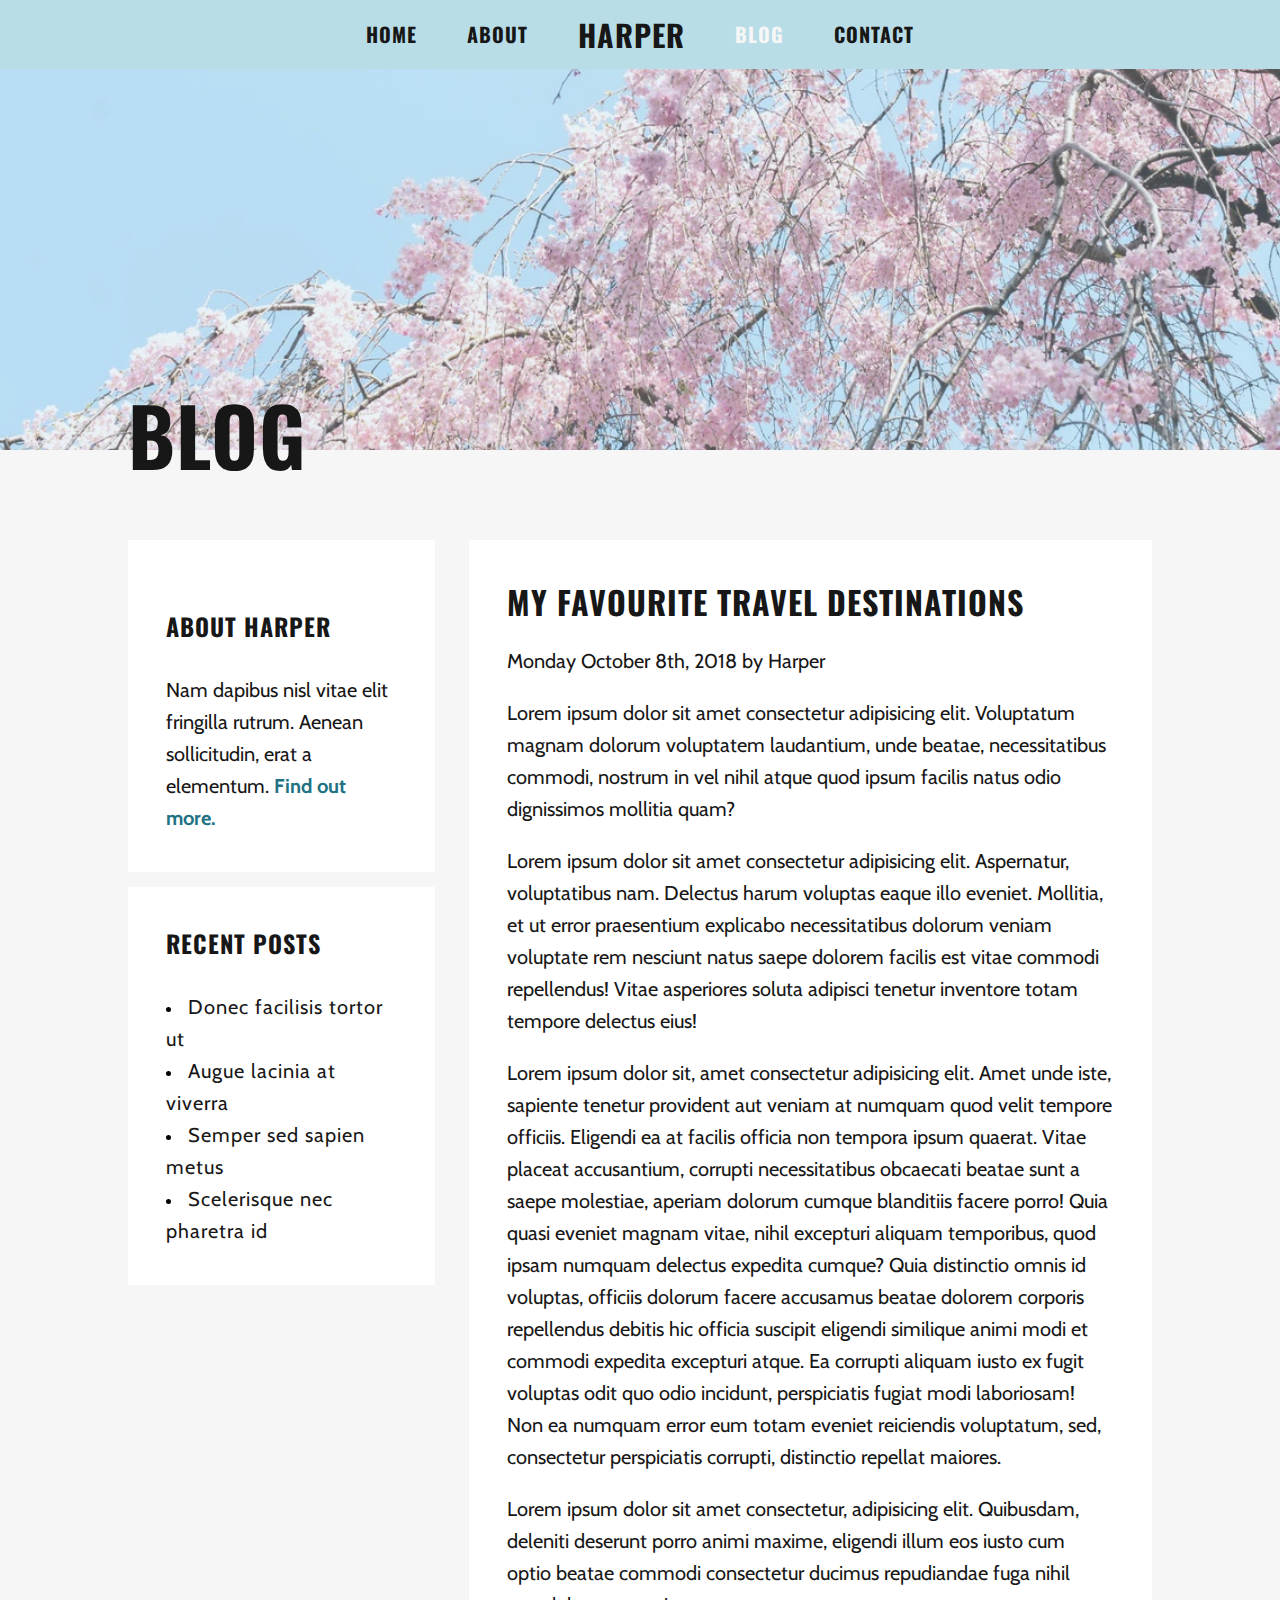
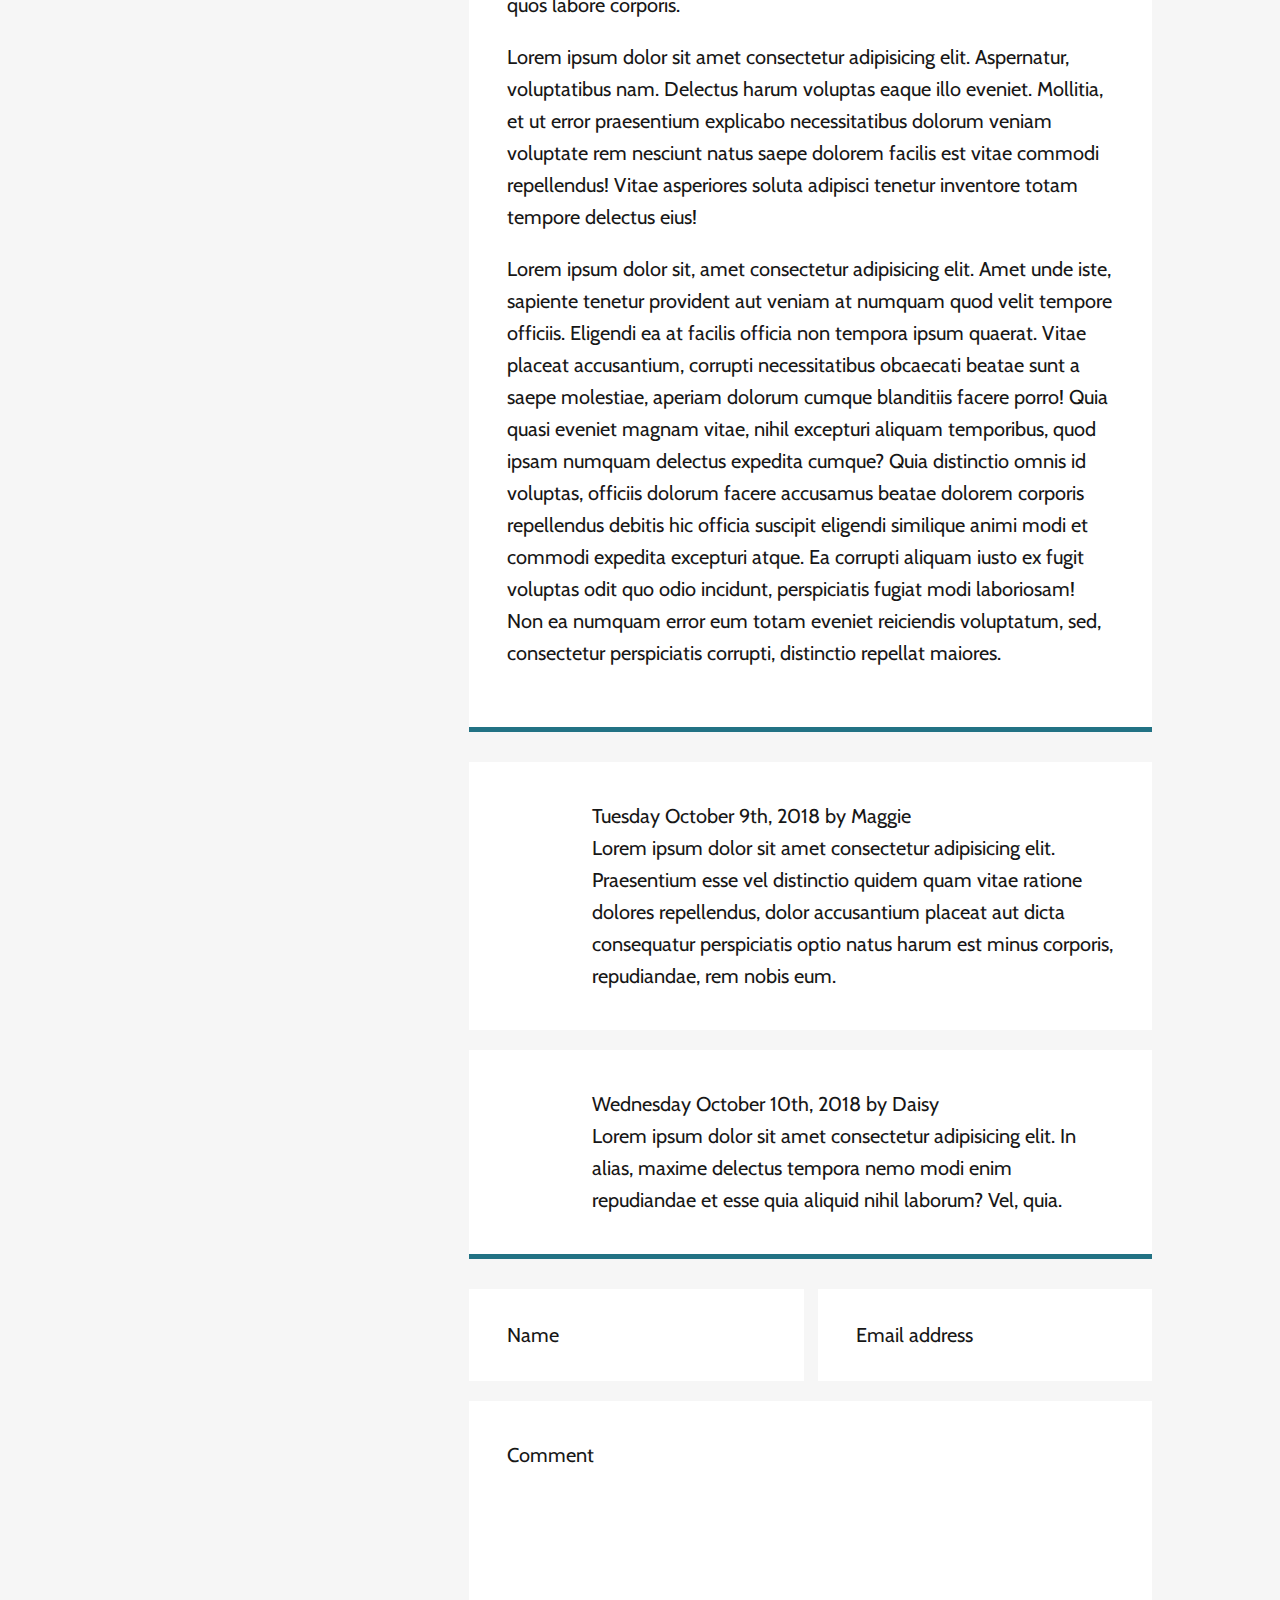
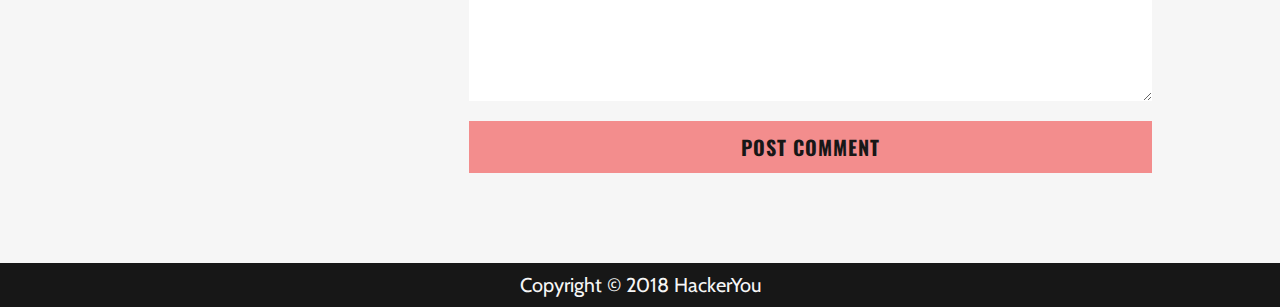
==== commit eb3a9509: "refined mobile menu and added social links" ====
--- a/blog.html
+++ b/blog.html
@@ -21,17 +21,22 @@
         <li class="navigation__item"><a href="" class="navigation__link navigation__link--active">Blog</a></li>
         <li class="navigation__item"><a href="contact.html" class="navigation__link">Contact</a></li>
       </ul>
+      <input type="checkbox" id="toggle" name="toggle" class="navigation__toggle-input">
       <label for="toggle" class="navigation__toggle-label"><i class="fa fa-bars"></i></label>
-      <input type="checkbox" id="toggle" name="toggle" class="navigation__toggle-input">
       <div class="navigation__mobile-menu-container">
         <ul class="navigation__mobile-menu">
           <li class="navigation__mobile-item"><a href="" class="navigation__mobile-link">Home</a></li>
           <li class="navigation__mobile-item"><a href="" class="navigation__mobile-link">About</a></li>
-          <li class="navigation__mobile-item"><a href="" class="navigation__mobile-link">
-              <h2 class="navigation__mobile-heading">Harper</h2>
-            </a></li>
           <li class="navigation__mobile-item"><a href="" class="navigation__mobile-link">Blog</a></li>
           <li class="navigation__mobile-item"><a href="" class="navigation__mobile-link">Contact</a></li>
+          <li class="navigation__mobile-item">
+            <ul class="navigation__mobile-social-menu">
+              <li class="navigation__mobile-social-item"><a href="" class="navigation__mobile-social-link"><i class="fab fa-facebook-f navigation__mobile-social-icon"></i></a></li>
+              <li class="navigation__mobile-social-item"><a href="" class="navigation__mobile-social-link"><i class="fab fa-twitter navigation__mobile-social-icon"></i></a></li>
+              <li class="navigation__mobile-social-item"><a href="" class="navigation__mobile-social-link"><i class="fab fa-linkedin-in navigation__mobile-social-icon"></i></a></li>
+              <li class="navigation__mobile-social-item"><a href="" class="navigation__mobile-social-link"><i class="fab fa-instagram navigation__mobile-social-icon"></i></a></li>
+            </ul>
+          </li>
         </ul>
       </div>
     </nav>
--- a/styles/style.css
+++ b/styles/style.css
@@ -323,7 +323,7 @@
   top: 0;
   bottom: 0;
   width: 100%;
-  right: -1000px;
+  right: -2000px;
   background: #68b0c1;
   z-index: 200;
   -webkit-transition: right 0.5s;
@@ -344,10 +344,12 @@
   -webkit-box-pack: justify;
   -ms-flex-pack: justify;
   justify-content: space-between;
-  height: 50vh;
   margin-top: 100px; }
 
-.navigation__mobile-link, .navigation__mobile-heading {
+.navigation__mobile-item {
+  margin-bottom: 75px; }
+
+.navigation__mobile-link {
   font-family: 'Oswald', sans-serif;
   font-weight: 700;
   letter-spacing: 1px;
@@ -359,19 +361,35 @@
   font-size: 4rem;
   margin: 0; }
 
+.navigation__mobile-social-menu {
+  display: -webkit-box;
+  display: -ms-flexbox;
+  display: flex;
+  -webkit-box-pack: justify;
+  -ms-flex-pack: justify;
+  justify-content: space-between;
+  width: 250px; }
+
+.navigation__mobile-social-icon {
+  font-size: 3rem; }
+
 @media (max-width: 768px) {
+  .navigation__menu {
+    display: none; }
   .navigation__toggle-label {
     display: block;
     position: absolute;
     z-index: 300;
-    font-size: 2rem;
-    top: 25px;
+    font-size: 3rem;
+    top: 20px;
     right: 50px; }
-  .navigation__toggle-input:checked + .navigation__mobile-menu-container {
+  .navigation__toggle-input:checked ~ .navigation__mobile-menu-container {
     -webkit-transition: right 0.5s;
     -o-transition: right 0.5s;
     transition: right 0.5s;
-    right: 0; } }
+    right: 0; }
+  .navigation__toggle-input:checked + .navigation__toggle-label {
+    position: fixed; } }
 
 .about {
   background: #f6f6f6;
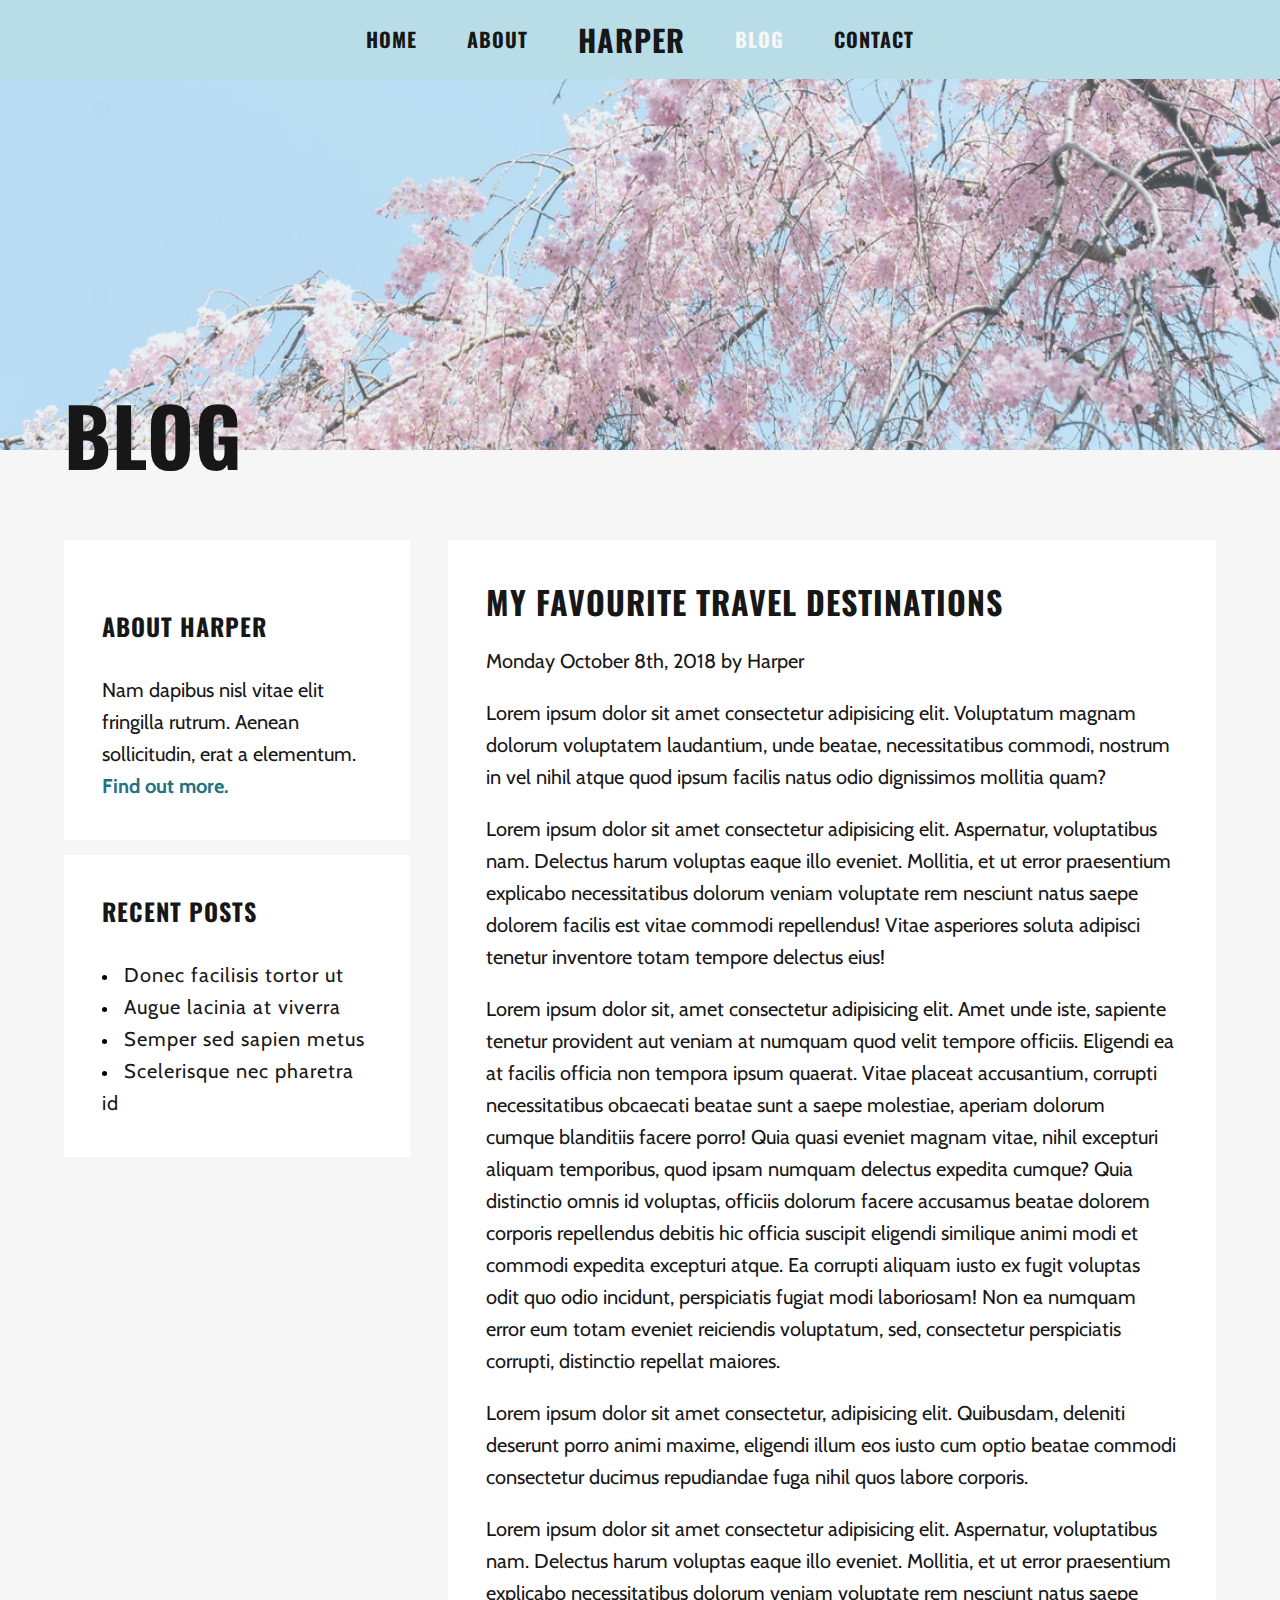
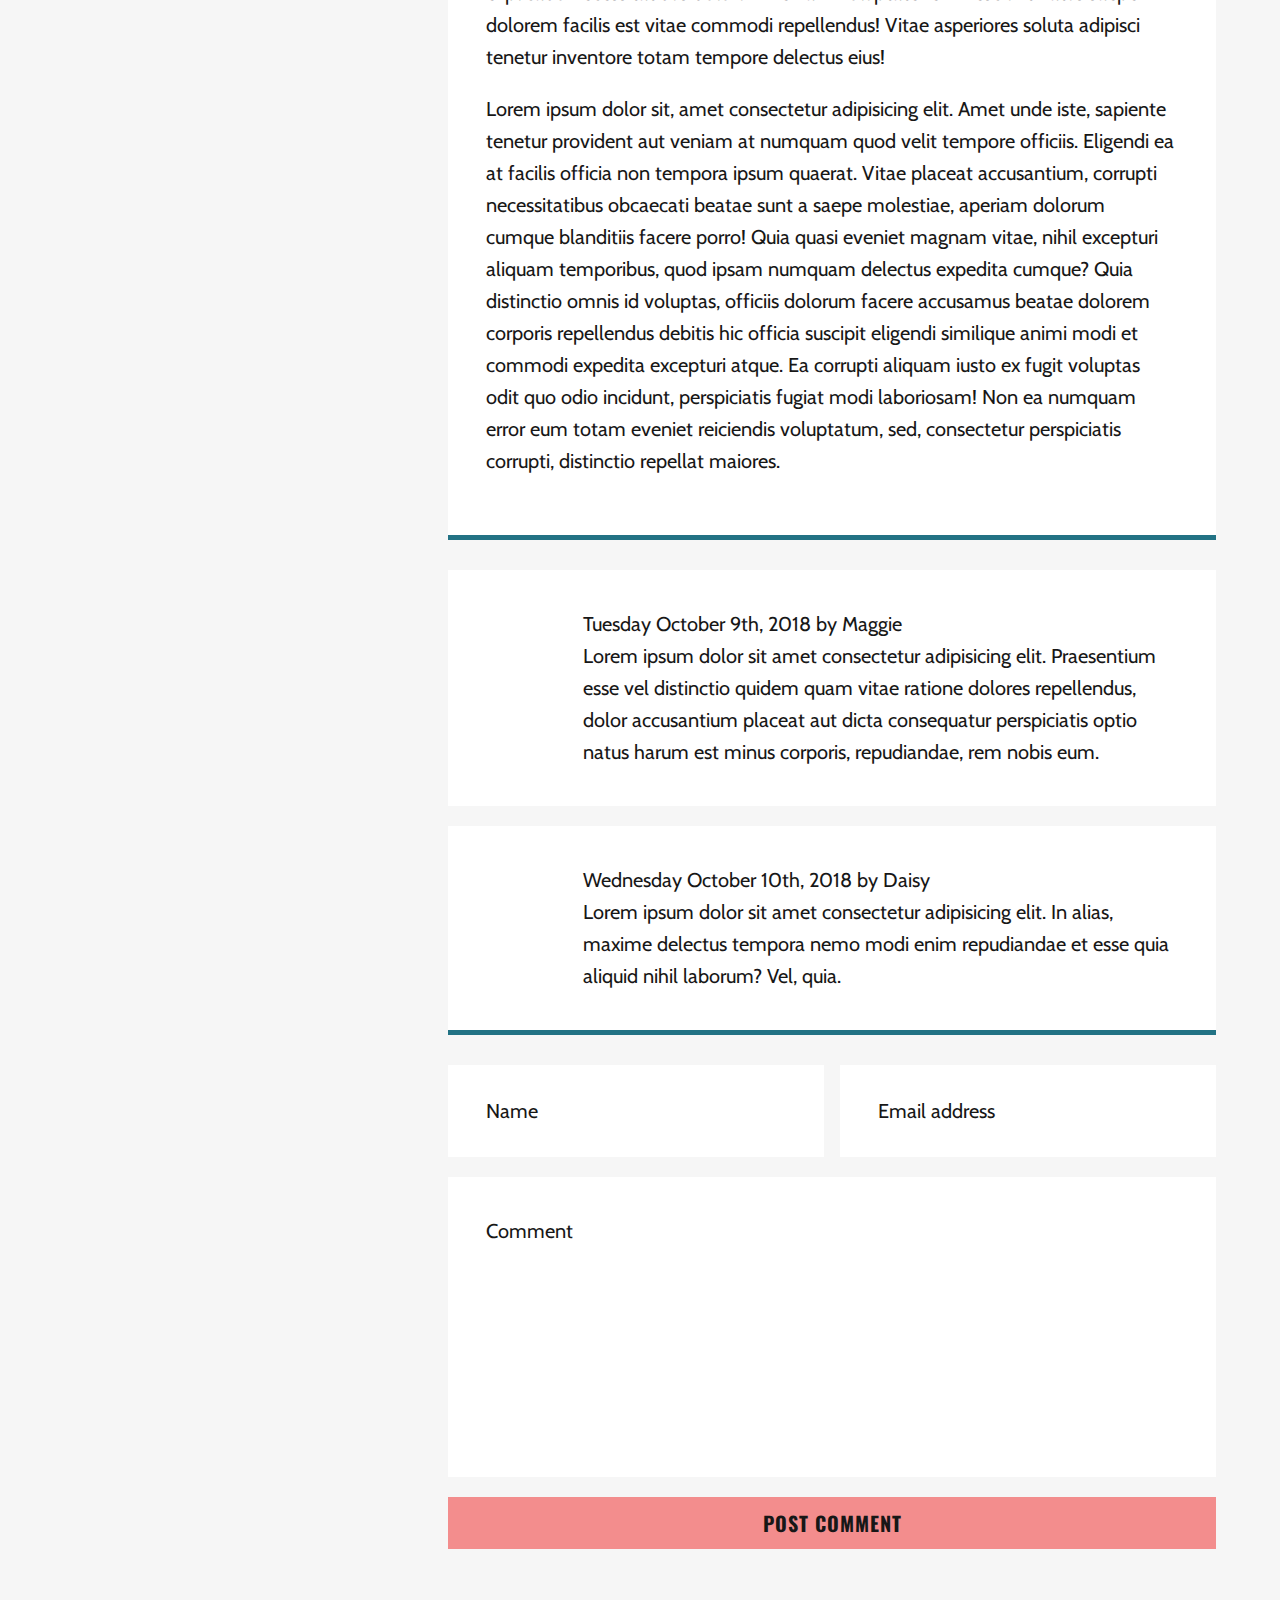
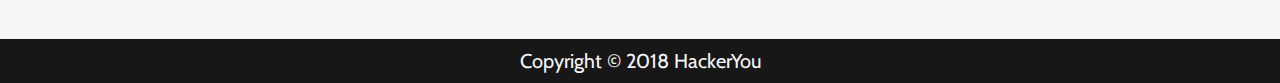
==== commit 4eac4600: "added animate.css" ====
--- a/blog.html
+++ b/blog.html
@@ -8,40 +8,41 @@
   <link href="https://fonts.googleapis.com/css?family=Cabin|Oswald:700" rel="stylesheet">
   <link rel="stylesheet" href="https://use.fontawesome.com/releases/v5.4.2/css/all.css" integrity="sha384-/rXc/GQVaYpyDdyxK+ecHPVYJSN9bmVFBvjA/9eOB+pb3F2w2N6fc5qB9Ew5yIns" crossorigin="anonymous">
   <link rel="icon" href="./assets/favicon.png"/>
+  <link rel="stylesheet" href="https://cdnjs.cloudflare.com/ajax/libs/animate.css/3.7.0/animate.min.css">
   <link rel="stylesheet" href="styles/style.css">
 </head>
 <body>
   <!-- HEADER BEGINS -->
   <header class="header secondary-header blog-header">
-    <nav class="navigation">
-      <ul class="navigation__menu">
-        <li class="navigation__item"><a href="index.html" class="navigation__link">Home</a></li>
-        <li class="navigation__item"><a href="" class="navigation__link">About</a></li>
-        <li class="navigation__item"><a href="index.html" class="navigation__link"><h2 class="navigation__heading">Harper</h2></a></li>
-        <li class="navigation__item"><a href="" class="navigation__link navigation__link--active">Blog</a></li>
-        <li class="navigation__item"><a href="contact.html" class="navigation__link">Contact</a></li>
+    <nav class="nav">
+      <ul class="nav__menu">
+        <li class="nav__item"><a href="index.html" class="nav__link">Home</a></li>
+        <li class="nav__item"><a href="" class="nav__link">About</a></li>
+        <li class="nav__item"><a href="index.html" class="nav__link"><h2 class="nav__heading">Harper</h2></a></li>
+        <li class="nav__item"><a href="" class="nav__link nav__link--active">Blog</a></li>
+        <li class="nav__item"><a href="contact.html" class="nav__link">Contact</a></li>
       </ul>
-      <input type="checkbox" id="toggle" name="toggle" class="navigation__toggle-input">
-      <label for="toggle" class="navigation__toggle-label"><i class="fa fa-bars"></i></label>
-      <div class="navigation__mobile-menu-container">
-        <ul class="navigation__mobile-menu">
-          <li class="navigation__mobile-item"><a href="" class="navigation__mobile-link">Home</a></li>
-          <li class="navigation__mobile-item"><a href="" class="navigation__mobile-link">About</a></li>
-          <li class="navigation__mobile-item"><a href="" class="navigation__mobile-link">Blog</a></li>
-          <li class="navigation__mobile-item"><a href="" class="navigation__mobile-link">Contact</a></li>
-          <li class="navigation__mobile-item">
-            <ul class="navigation__mobile-social-menu">
-              <li class="navigation__mobile-social-item"><a href="" class="navigation__mobile-social-link"><i class="fab fa-facebook-f navigation__mobile-social-icon"></i></a></li>
-              <li class="navigation__mobile-social-item"><a href="" class="navigation__mobile-social-link"><i class="fab fa-twitter navigation__mobile-social-icon"></i></a></li>
-              <li class="navigation__mobile-social-item"><a href="" class="navigation__mobile-social-link"><i class="fab fa-linkedin-in navigation__mobile-social-icon"></i></a></li>
-              <li class="navigation__mobile-social-item"><a href="" class="navigation__mobile-social-link"><i class="fab fa-instagram navigation__mobile-social-icon"></i></a></li>
+      <input type="checkbox" id="toggle" name="toggle" class="nav__toggle-input">
+      <label for="toggle" class="nav__toggle-label"><i class="fa fa-bars"></i></label>
+      <div class="nav__mobile-menu-container">
+        <ul class="nav__mobile-menu">
+          <li class="nav__mobile-item"><a href="index.html" class="nav__mobile-link">Home</a></li>
+          <li class="nav__mobile-item"><a href="" class="nav__mobile-link">About</a></li>
+          <li class="nav__mobile-item"><a href="blog.html" class="nav__mobile-link">Blog</a></li>
+          <li class="nav__mobile-item"><a href="contact.html" class="nav__mobile-link">Contact</a></li>
+          <li class="nav__mobile-item">
+            <ul class="nav__mobile-social-menu">
+              <li class="nav__mobile-social-item"><a href="" class="nav__mobile-social-link"><i class="fab fa-facebook-f nav__mobile-social-icon"></i></a></li>
+              <li class="nav__mobile-social-item"><a href="" class="nav__mobile-social-link"><i class="fab fa-twitter nav__mobile-social-icon"></i></a></li>
+              <li class="nav__mobile-social-item"><a href="" class="nav__mobile-social-link"><i class="fab fa-linkedin-in nav__mobile-social-icon"></i></a></li>
+              <li class="nav__mobile-social-item"><a href="" class="nav__mobile-social-link"><i class="fab fa-instagram nav__mobile-social-icon"></i></a></li>
             </ul>
           </li>
         </ul>
       </div>
     </nav>
     <div class="wrapper">
-      <h2 class="secondary-header__heading">Blog</h2>
+      <h2 class="secondary-header__heading animated fadeInDown">Blog</h2>
     </div>
   </header>
   <!-- HEADER ENDS -->
--- a/styles/style.css
+++ b/styles/style.css
@@ -147,7 +147,7 @@
 
 .wrapper {
   max-width: 1280px;
-  width: 80%;
+  width: 90%;
   margin: 0 auto; }
 
 html {
@@ -248,7 +248,8 @@
     background-repeat: no-repeat;
     background-size: cover;
     top: -90px;
-    right: -55px; }
+    right: -55px;
+    display: inline-block; }
   @media (max-width: 1084px) {
     .header__heading-large {
       font-family: 'Oswald', sans-serif;
@@ -275,121 +276,157 @@
       font-size: 100px;
       font-size: 10rem; }
     .header__heading-large::after {
-      width: 120.8px;
-      height: 113.7px;
+      width: 116.48px;
+      height: 110.08px;
       top: -45px;
       right: -35px; } }
   @media (max-width: 768px) {
-    .header__main-container {
-      -webkit-box-orient: vertical;
-      -webkit-box-direction: reverse;
-      -ms-flex-direction: column-reverse;
-      flex-direction: column-reverse;
-      -webkit-box-align: center;
-      -ms-flex-align: center;
-      align-items: center; }
+    .header {
+      height: 90vh;
+      background: -webkit-gradient(linear, left top, left bottom, from(rgba(33, 33, 33, 0.2)), to(rgba(33, 33, 33, 0.2))), url(../assets/home-image-1.jpg);
+      background: -webkit-linear-gradient(rgba(33, 33, 33, 0.2), rgba(33, 33, 33, 0.2)), url(../assets/home-image-1.jpg);
+      background: -o-linear-gradient(rgba(33, 33, 33, 0.2), rgba(33, 33, 33, 0.2)), url(../assets/home-image-1.jpg);
+      background: linear-gradient(rgba(33, 33, 33, 0.2), rgba(33, 33, 33, 0.2)), url(../assets/home-image-1.jpg);
+      background-position: center top;
+      background-size: cover; }
+      .header__main-container {
+        -webkit-box-pack: end;
+        -ms-flex-pack: end;
+        justify-content: flex-end; }
+      .header__content-container {
+        width: 90%;
+        margin: 0 auto;
+        -webkit-box-pack: end;
+        -ms-flex-pack: end;
+        justify-content: flex-end; }
+      .header__image-container {
+        display: none; }
+      .header__heading-large {
+        color: #f6f6f6; } }
+  @media (max-width: 480px) {
     .header__content-container {
       -webkit-box-pack: center;
       -ms-flex-pack: center;
       justify-content: center; }
     .header__heading-large {
-      margin-bottom: 0; } }
-
-.navigation__menu {
-  display: -webkit-box;
-  display: -ms-flexbox;
-  display: flex;
-  -webkit-box-pack: center;
-  -ms-flex-pack: center;
-  justify-content: center;
-  -webkit-box-align: center;
-  -ms-flex-align: center;
-  align-items: center; }
-
-.navigation__item {
-  margin: 0 25px; }
-
-.navigation__link--active {
-  color: #f6f6f6; }
-
-.navigation__toggle-input {
-  display: none; }
-
-.navigation__toggle-label {
-  display: none; }
-
-.navigation__mobile-menu-container {
-  position: fixed;
-  top: 0;
-  bottom: 0;
-  width: 100%;
-  right: -2000px;
-  background: #68b0c1;
-  z-index: 200;
-  -webkit-transition: right 0.5s;
-  -o-transition: right 0.5s;
-  transition: right 0.5s; }
-
-.navigation__mobile-menu {
-  display: -webkit-box;
-  display: -ms-flexbox;
-  display: flex;
-  -webkit-box-orient: vertical;
-  -webkit-box-direction: normal;
-  -ms-flex-direction: column;
-  flex-direction: column;
-  -webkit-box-align: center;
-  -ms-flex-align: center;
-  align-items: center;
-  -webkit-box-pack: justify;
-  -ms-flex-pack: justify;
-  justify-content: space-between;
-  margin-top: 100px; }
-
-.navigation__mobile-item {
-  margin-bottom: 75px; }
-
-.navigation__mobile-link {
-  font-family: 'Oswald', sans-serif;
-  font-weight: 700;
-  letter-spacing: 1px;
-  text-align: right;
-  line-height: 29px;
-  letter-spacing: 1px;
-  color: #171717;
-  font-size: 40px;
-  font-size: 4rem;
-  margin: 0; }
-
-.navigation__mobile-social-menu {
-  display: -webkit-box;
-  display: -ms-flexbox;
-  display: flex;
-  -webkit-box-pack: justify;
-  -ms-flex-pack: justify;
-  justify-content: space-between;
-  width: 250px; }
-
-.navigation__mobile-social-icon {
-  font-size: 3rem; }
-
-@media (max-width: 768px) {
-  .navigation__menu {
+      font-family: 'Oswald', sans-serif;
+      font-weight: 700;
+      line-height: 92px;
+      letter-spacing: 1px;
+      text-transform: uppercase;
+      color: #171717;
+      font-size: 80px;
+      font-size: 8rem;
+      color: #f6f6f6; }
+    .header__heading-large::after {
+      width: 93.184px;
+      height: 88.064px;
+      top: -30px;
+      right: -25px; } }
+
+.nav {
+  background: #b9dde7; }
+  .nav__menu {
+    display: -webkit-box;
+    display: -ms-flexbox;
+    display: flex;
+    -webkit-box-pack: center;
+    -ms-flex-pack: center;
+    justify-content: center;
+    -webkit-box-align: center;
+    -ms-flex-align: center;
+    align-items: center; }
+  .nav__item {
+    margin: 0 25px; }
+  .nav__link--active {
+    color: #f6f6f6; }
+  .nav__toggle-input {
     display: none; }
-  .navigation__toggle-label {
-    display: block;
-    position: absolute;
-    z-index: 300;
-    font-size: 3rem;
-    top: 20px;
-    right: 50px; }
-  .navigation__toggle-input:checked ~ .navigation__mobile-menu-container {
-    -webkit-transition: right 0.5s;
-    -o-transition: right 0.5s;
-    transition: right 0.5s;
-    right: 0; }
-  .navigation__toggle-input:checked + .navigation__toggle-label {
-    position: fixed; } }
+  .nav__toggle-label {
+    display: none; }
+  .nav__mobile-menu-container {
+    position: fixed;
+    top: 0;
+    bottom: 0;
+    width: 100%;
+    right: -1000px;
+    background: #68b0c1;
+    z-index: 200;
+    display: none;
+    -webkit-transition: right 0.3s, color 0.3s;
+    -o-transition: right 0.3s, color 0.3s;
+    transition: right 0.3s, color 0.3s; }
+  .nav__mobile-menu {
+    display: -webkit-box;
+    display: -ms-flexbox;
+    display: flex;
+    -webkit-box-orient: vertical;
+    -webkit-box-direction: normal;
+    -ms-flex-direction: column;
+    flex-direction: column;
+    -webkit-box-align: center;
+    -ms-flex-align: center;
+    align-items: center;
+    -webkit-box-pack: justify;
+    -ms-flex-pack: justify;
+    justify-content: space-between;
+    margin-top: 100px; }
+  .nav__mobile-item {
+    margin-bottom: 75px; }
+  .nav__mobile-link {
+    font-family: 'Oswald', sans-serif;
+    font-weight: 700;
+    letter-spacing: 1px;
+    text-align: right;
+    line-height: 29px;
+    letter-spacing: 1px;
+    color: #171717;
+    font-size: 40px;
+    font-size: 4rem;
+    margin: 0; }
+  .nav__mobile-social-menu {
+    display: -webkit-box;
+    display: -ms-flexbox;
+    display: flex;
+    -webkit-box-pack: justify;
+    -ms-flex-pack: justify;
+    justify-content: space-between;
+    width: 250px; }
+  .nav__mobile-social-icon {
+    font-size: 3rem; }
+  @media (max-width: 768px) {
+    .nav {
+      position: static; }
+      .nav__menu {
+        display: none; }
+      .nav__toggle-label {
+        display: block;
+        position: absolute;
+        z-index: 300;
+        font-size: 3rem;
+        top: 20px;
+        left: 20px; }
+      .nav__mobile-menu-container {
+        z-index: 200;
+        display: block;
+        position: fixed; }
+      .nav__toggle-label--main-page {
+        color: #f6f6f6; }
+      .nav__toggle-input:checked ~ .nav__mobile-menu-container {
+        -webkit-transition: right 0.3s, color 0.3s;
+        -o-transition: right 0.3s, color 0.3s;
+        transition: right 0.3s, color 0.3s;
+        right: 0; }
+      .nav__toggle-input:checked + .nav__toggle-label {
+        position: fixed;
+        color: #171717; } }
+  @media (max-width: 480px) {
+    .nav__mobile-menu {
+      margin-top: 55px; }
+    .nav__mobile-link {
+      font-size: 3.2rem; }
+    .nav__mobile-social-icon {
+      font-size: 2.5rem; } }
 
 .about {
   background: #f6f6f6;
@@ -427,7 +464,7 @@
   @media (max-width: 768px) {
     .about {
       margin-bottom: 300px;
-      padding: 120px 0 50px 0; }
+      padding: 50px 0; }
       .about .wrapper {
         display: block; }
       .about__content {
@@ -510,6 +547,9 @@
       .extra-links__item {
         width: 100%;
         margin-bottom: 30px; } }
+  @media (max-width: 500px) {
+    .extra-links__text {
+      display: none; } }
 
 .blog {
   padding-bottom: 10px; }
@@ -572,6 +612,10 @@
     color: #171717;
     font-size: 32px;
     font-size: 3.2rem; }
+  @media (max-width: 1100px) {
+    .blog__content {
+      padding-left: 20px;
+      padding-right: 20px; } }
   @media (max-width: 768px) {
     .blog__container {
       display: block; }
@@ -583,6 +627,10 @@
       margin-bottom: 40px; }
     .blog__content-upper {
       padding: 35px 0 25px 110px; } }
+  @media (max-width: 500px) {
+    .blog__content {
+      padding-left: 0;
+      padding-right: 0; } }
 
 .additional {
   padding-top: 150px;
@@ -650,7 +698,11 @@
         width: 50%; }
       .additional__content-container {
         width: 100%;
-        padding-top: 60px; } }
+        padding-top: 60px;
+        margin-left: 0; } }
+  @media (max-width: 480px) {
+    .additional__image-container {
+      width: 100%; } }
 
 .gallery {
   padding: 90px 0; }
@@ -666,6 +718,17 @@
   @media (max-width: 768px) {
     .gallery {
       padding: 50px 0; } }
+  @media (max-width: 480px) {
+    .gallery__container {
+      -webkit-box-orient: vertical;
+      -webkit-box-direction: normal;
+      -ms-flex-direction: column;
+      flex-direction: column; }
+    .gallery__item {
+      width: 100%;
+      margin-bottom: 15px; }
+    .gallery__item:last-child {
+      margin-bottom: 0; } }
 
 .footer {
   background: #171717; }
@@ -703,11 +766,9 @@
     position: relative;
     bottom: -30px;
     z-index: 100; }
-
-.navigation {
-  background: #b9dde7; }
-  .navigation__heading {
-    margin: 20px 0; }
+  @media (max-width: 768px) {
+    .secondary-header {
+      height: 30vh; } }
 
 .blog-container {
   padding: 90px 0;
@@ -812,6 +873,63 @@
       width: 86%; }
     .blog-container__main .comments__date, .blog-container__main .comments__text {
       margin: 0; }
+  @media (max-width: 768px) {
+    .blog-container {
+      padding: 50px 0; }
+      .blog-container .wrapper {
+        -webkit-box-orient: vertical;
+        -webkit-box-direction: reverse;
+        -ms-flex-direction: column-reverse;
+        flex-direction: column-reverse; }
+      .blog-container__aside {
+        display: -webkit-box;
+        display: -ms-flexbox;
+        display: flex;
+        -webkit-box-pack: justify;
+        -ms-flex-pack: justify;
+        justify-content: space-between;
+        -webkit-box-align: start;
+        -ms-flex-align: start;
+        align-items: flex-start;
+        width: 100%; }
+        .blog-container__aside .about {
+          width: 40%; }
+        .blog-container__aside .recent-posts {
+          width: 55%; }
+      .blog-container__main {
+        width: 100%;
+        margin-bottom: 50px; } }
+  @media (max-width: 480px) {
+    .blog-container {
+      padding: 45px 0 20px 0; }
+      .blog-container .featured-post, .blog-container .comments__container {
+        padding: 20px; }
+      .blog-container .comments__container {
+        -webkit-box-orient: vertical;
+        -webkit-box-direction: normal;
+        -ms-flex-direction: column;
+        flex-direction: column; }
+      .blog-container .comments__avatar {
+        width: 30%;
+        margin-bottom: 20px; }
+      .blog-container .comments__date {
+        margin-bottom: 10px; }
+      .blog-container__aside {
+        -webkit-box-orient: vertical;
+        -webkit-box-direction: normal;
+        -ms-flex-direction: column;
+        flex-direction: column; }
+        .blog-container__aside .about {
+          display: -webkit-box;
+          display: -ms-flexbox;
+          display: flex;
+          -webkit-box-orient: vertical;
+          -webkit-box-direction: normal;
+          -ms-flex-direction: column;
+          flex-direction: column; }
+        .blog-container__aside .about, .blog-container__aside .recent-posts {
+          width: 100%;
+          padding: 20px; } }
 
 .form {
   display: -webkit-box;
@@ -854,16 +972,32 @@
   .form__comment, .form__message {
     padding: 38px;
     margin: 20px 0;
-    height: 300px; }
+    height: 300px;
+    resize: none; }
+  @media (max-width: 480px) {
+    .form__top {
+      -webkit-box-orient: vertical;
+      -webkit-box-direction: normal;
+      -ms-flex-direction: column;
+      flex-direction: column; }
+    .form__name, .form__email {
+      width: 100%; }
+    .form__name {
+      margin-bottom: 20px; }
+    .form__name, .form__email, .form__comment, .form__message {
+      padding: 20px; } }
 
 .contact-header {
   background: url(../assets/contact-image-1.jpg);
   background-position: bottom; }
 
-.contact-main {
+.contact {
   padding: 90px 0;
   background: #f6f6f6; }
-  .contact-main .wrapper {
+  @media (max-width: 420px) {
+    .contact {
+      padding: 45px 0 20px 0; } }
+  .contact .wrapper {
     display: -webkit-box;
     display: -ms-flexbox;
     display: flex;
@@ -873,53 +1007,147 @@
     -webkit-box-align: start;
     -ms-flex-align: start;
     align-items: flex-start; }
-  .contact-main .socials {
-    width: 30%;
-    padding: 40px 30px;
-    display: -webkit-box;
-    display: -ms-flexbox;
-    display: flex;
-    -webkit-box-orient: vertical;
-    -webkit-box-direction: normal;
-    -ms-flex-direction: column;
-    flex-direction: column;
-    -webkit-box-align: start;
-    -ms-flex-align: start;
-    align-items: flex-start;
-    background: white; }
-    .contact-main .socials__menu {
-      display: -webkit-box;
-      display: -ms-flexbox;
-      display: flex;
-      -webkit-box-pack: justify;
-      -ms-flex-pack: justify;
-      justify-content: space-between;
-      width: 66.66%; }
-    .contact-main .socials__icon {
+    @media (max-width: 768px) {
+      .contact .wrapper {
+        -webkit-box-align: stretch;
+        -ms-flex-align: stretch;
+        align-items: stretch; } }
+    @media (max-width: 420px) {
+      .contact .wrapper {
+        -webkit-box-orient: vertical;
+        -webkit-box-direction: reverse;
+        -ms-flex-direction: column-reverse;
+        flex-direction: column-reverse; } }
+
+.contact-sidebar {
+  width: 30%;
+  padding: 40px 30px;
+  display: -webkit-box;
+  display: -ms-flexbox;
+  display: flex;
+  -webkit-box-orient: vertical;
+  -webkit-box-direction: normal;
+  -ms-flex-direction: column;
+  flex-direction: column;
+  -ms-flex-pack: distribute;
+  justify-content: space-around;
+  background: white; }
+  .contact-sidebar .socials {
+    display: -webkit-box;
+    display: -ms-flexbox;
+    display: flex;
+    -webkit-box-pack: justify;
+    -ms-flex-pack: justify;
+    justify-content: space-between;
+    width: 66.66%; }
+    .contact-sidebar .socials__icon {
       font-size: 3rem;
-      color: #227284; }
-    .contact-main .socials__email {
-      font-family: 'Oswald', sans-serif;
-      font-weight: 700;
-      letter-spacing: 1px;
-      text-transform: uppercase;
-      margin: 0;
-      color: #171717;
-      font-size: 24px;
-      font-size: 2.4rem;
-      text-transform: none;
-      margin: 25px 0; }
-    .contact-main .socials__phone, .contact-main .socials__address {
-      font-family: 'Cabin', sans-serif;
-      font-weight: 400;
-      line-height: 32px;
-      color: #171717;
-      font-size: 20px;
-      font-size: 2rem;
-      font-weight: 400;
-      text-align: left;
-      text-transform: none; }
-    .contact-main .socials__city-prov, .contact-main .socials__postal-code {
-      margin: 0; }
-  .contact-main .contact {
-    width: 66.66%; }
+      color: #227284;
+      margin-right: 15px; }
+  .contact-sidebar .contact-info__item:first-child {
+    margin: 25px 0; }
+  .contact-sidebar .contact-info__email {
+    font-family: 'Oswald', sans-serif;
+    font-weight: 700;
+    letter-spacing: 1px;
+    text-transform: uppercase;
+    margin: 0;
+    color: #171717;
+    font-size: 24px;
+    font-size: 2.4rem;
+    text-transform: none; }
+  .contact-sidebar .contact-info__phone, .contact-sidebar .contact-info__address {
+    font-family: 'Cabin', sans-serif;
+    font-weight: 400;
+    line-height: 32px;
+    color: #171717;
+    font-size: 20px;
+    font-size: 2rem;
+    font-weight: 400;
+    text-align: left;
+    text-transform: none; }
+  .contact-sidebar .contact-info__city-prov, .contact-sidebar .contact-info__postal-code {
+    margin: 0; }
+  .contact-sidebar .contact-info__item--mobile {
+    display: none; }
+  @media (max-width: 768px) {
+    .contact-sidebar {
+      width: 15%;
+      -webkit-box-align: stretch;
+      -ms-flex-align: stretch;
+      align-items: stretch; }
+      .contact-sidebar .socials {
+        width: 100%;
+        -webkit-box-orient: vertical;
+        -webkit-box-direction: normal;
+        -ms-flex-direction: column;
+        flex-direction: column;
+        -webkit-box-align: center;
+        -ms-flex-align: center;
+        align-items: center; }
+        .contact-sidebar .socials__item {
+          margin-bottom: 15px; }
+        .contact-sidebar .socials__icon {
+          margin-right: 0; }
+      .contact-sidebar .contact-info {
+        width: 100%;
+        display: -webkit-box;
+        display: -ms-flexbox;
+        display: flex;
+        -webkit-box-orient: vertical;
+        -webkit-box-direction: normal;
+        -ms-flex-direction: column;
+        flex-direction: column;
+        -webkit-box-align: center;
+        -ms-flex-align: center;
+        align-items: center; }
+        .contact-sidebar .contact-info__item {
+          display: none; }
+        .contact-sidebar .contact-info__item--mobile {
+          display: block;
+          margin-bottom: 15px; }
+        .contact-sidebar .contact-info__item--mobile:last-child {
+          margin-bottom: 0; }
+        .contact-sidebar .contact-info__mobile-icon {
+          font-size: 3rem;
+          color: #227284; } }
+  @media (max-width: 420px) {
+    .contact-sidebar {
+      width: 100%;
+      -webkit-box-align: center;
+      -ms-flex-align: center;
+      align-items: center;
+      margin-top: 20px; }
+      .contact-sidebar .socials {
+        -webkit-box-orient: horizontal;
+        -webkit-box-direction: normal;
+        -ms-flex-direction: row;
+        flex-direction: row; }
+      .contact-sidebar .contact-info {
+        -webkit-box-orient: horizontal;
+        -webkit-box-direction: normal;
+        -ms-flex-direction: row;
+        flex-direction: row;
+        -ms-flex-pack: distribute;
+        justify-content: space-around;
+        margin-top: 20px; }
+        .contact-sidebar .contact-info__item--mobile {
+          margin-bottom: 0; } }
+
+.contact-main {
+  width: 66.66%; }
+  @media (max-width: 768px) {
+    .contact-main {
+      width: 81%; }
+      .contact-main .form__top {
+        -webkit-box-orient: vertical;
+        -webkit-box-direction: normal;
+        -ms-flex-direction: column;
+        flex-direction: column; }
+      .contact-main .form__name, .contact-main .form__email {
+        width: 100%; }
+      .contact-main .form__name {
+        margin-bottom: 20px; } }
+  @media (max-width: 480px) {
+    .contact-main {
+      width: 100%; } }
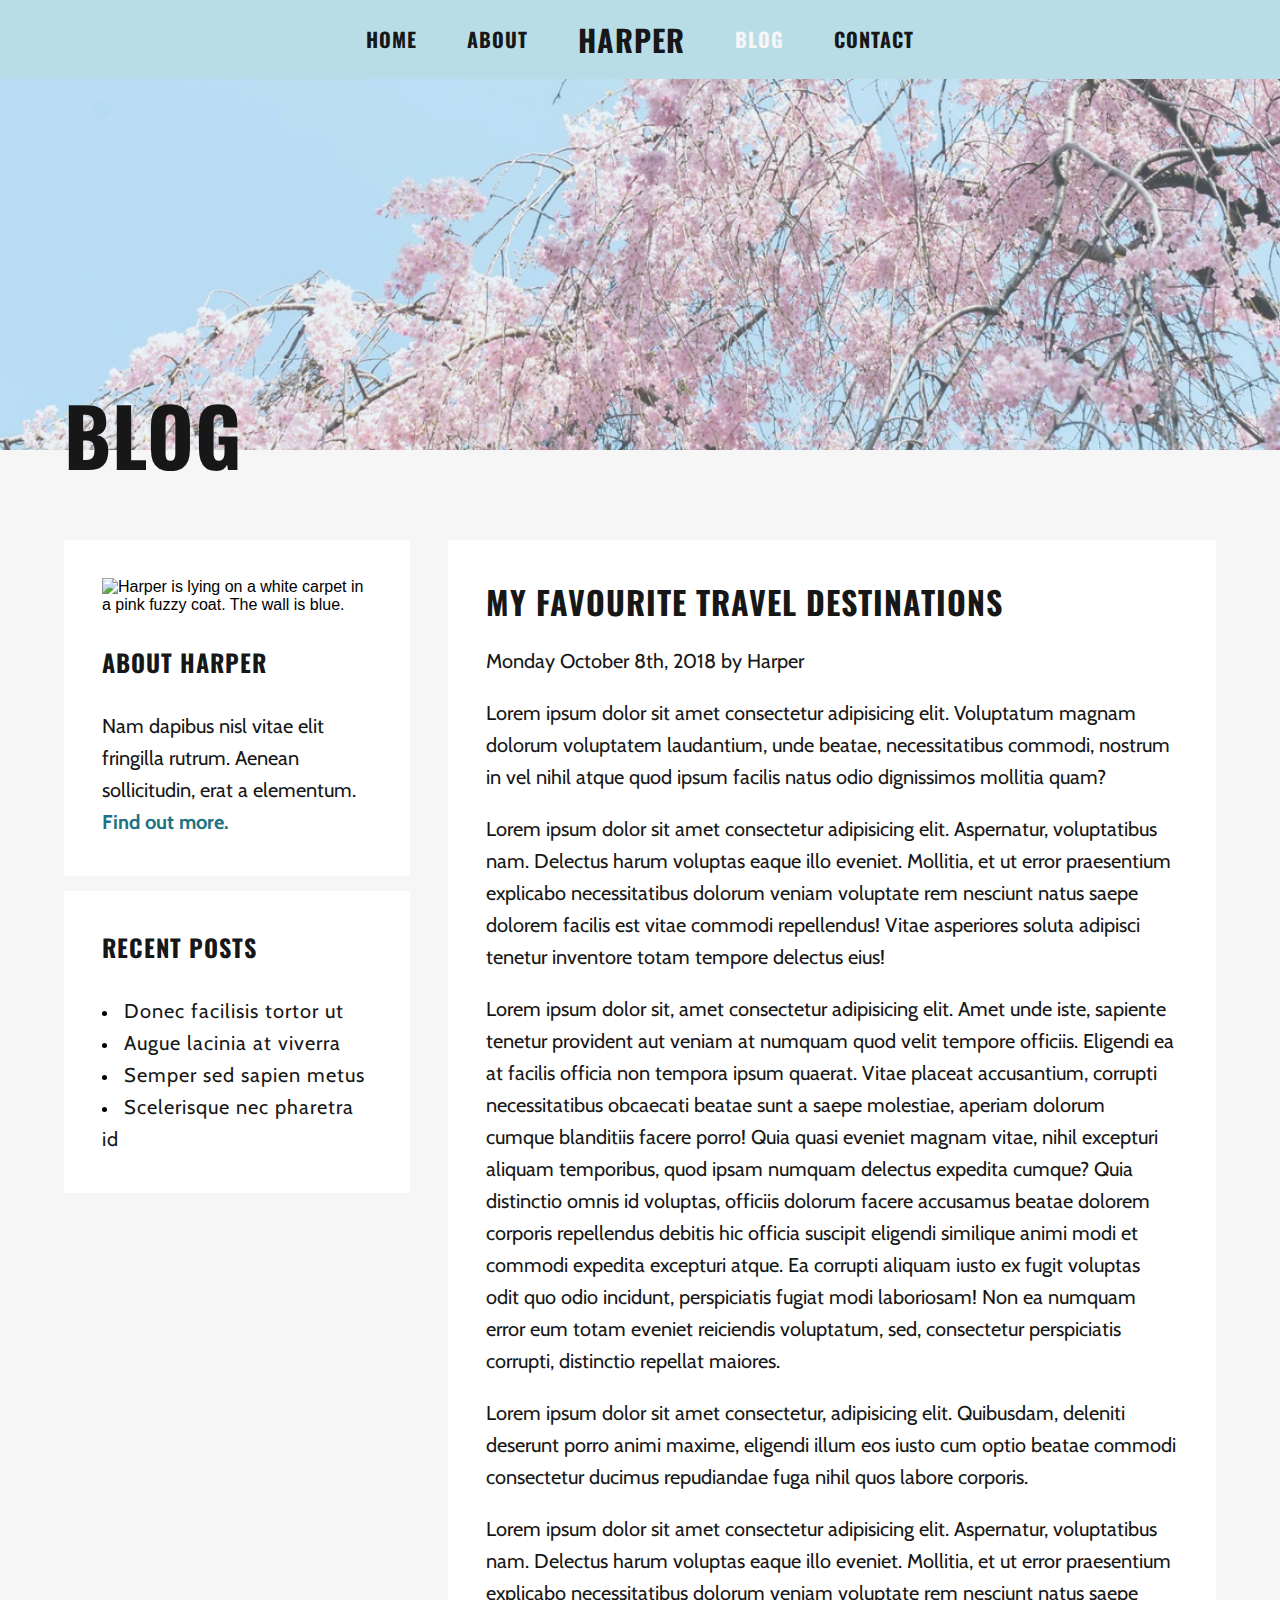
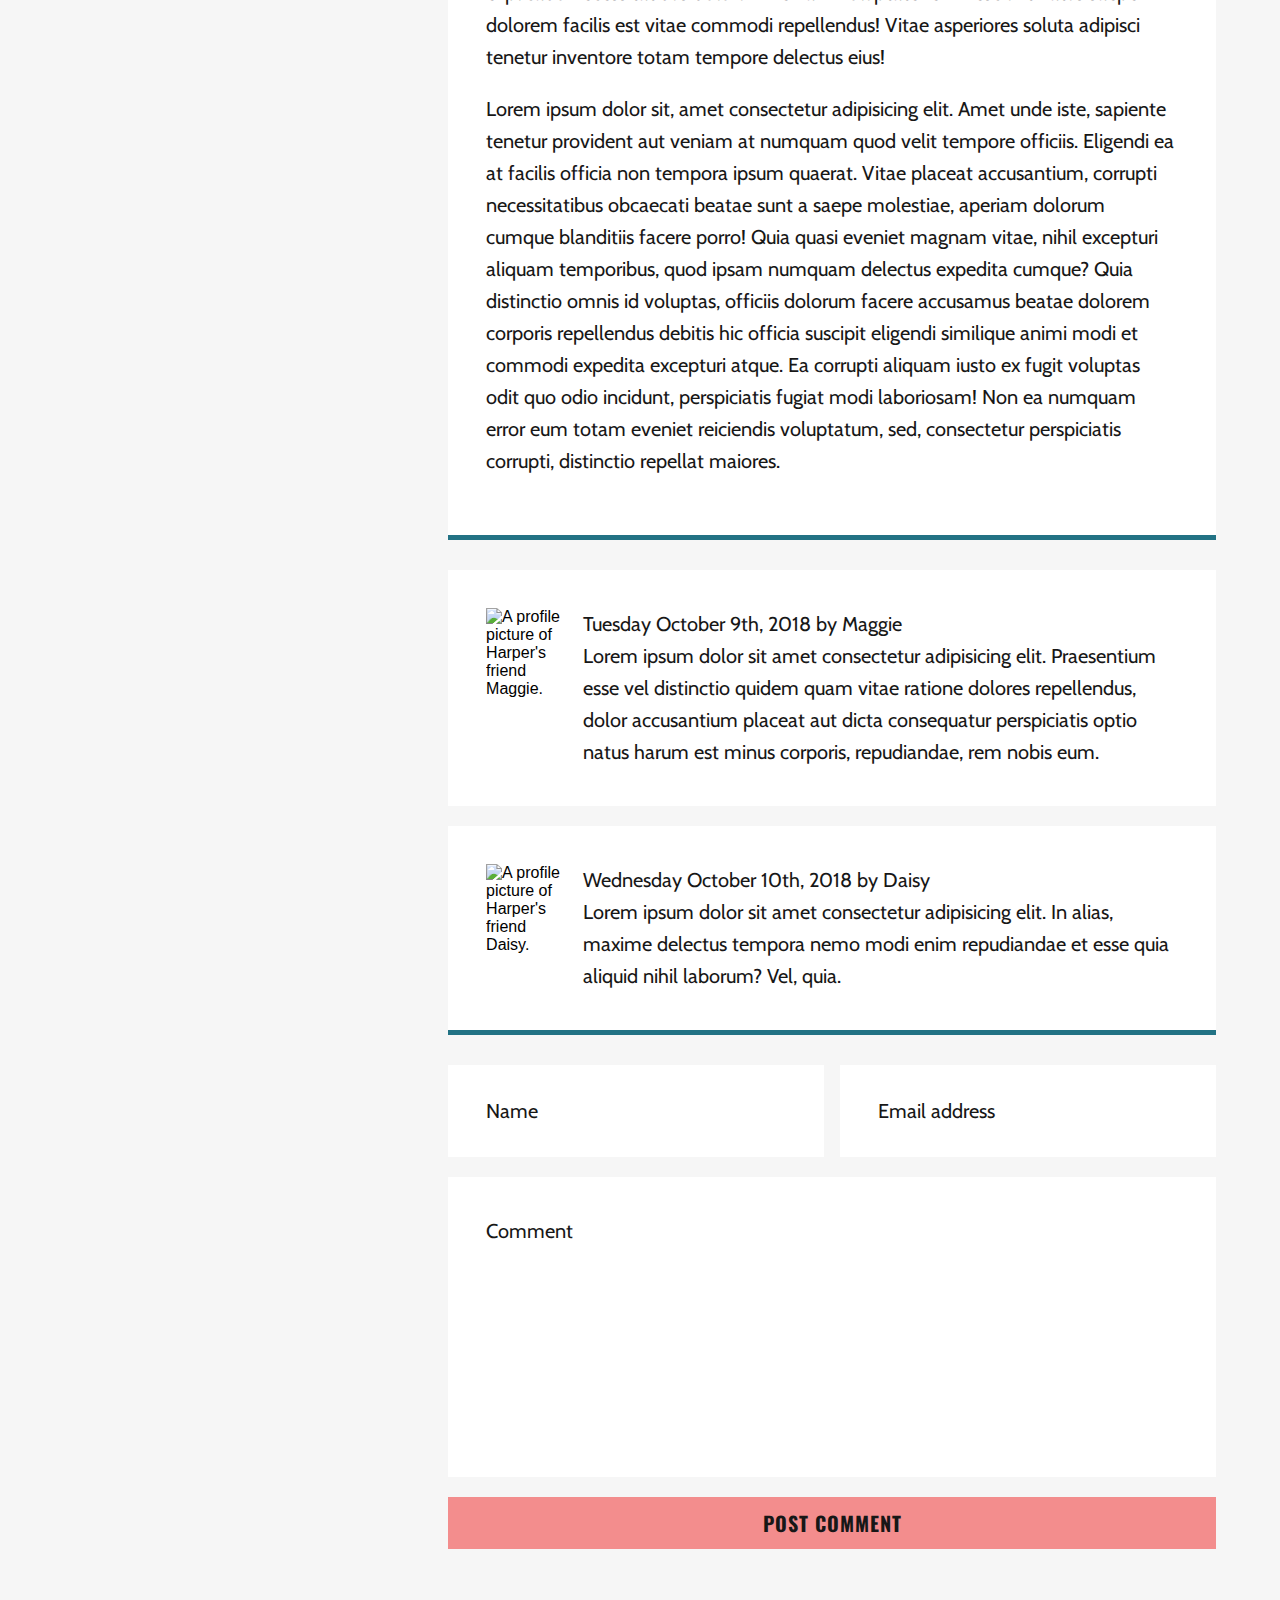
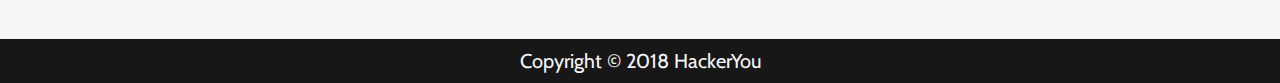
==== commit 68e7b0e2: "added links for all anchor tags" ====
--- a/blog.html
+++ b/blog.html
@@ -17,9 +17,9 @@
     <nav class="nav">
       <ul class="nav__menu">
         <li class="nav__item"><a href="index.html" class="nav__link">Home</a></li>
-        <li class="nav__item"><a href="" class="nav__link">About</a></li>
+        <li class="nav__item"><a href="index.html#about" class="nav__link">About</a></li>
         <li class="nav__item"><a href="index.html" class="nav__link"><h2 class="nav__heading">Harper</h2></a></li>
-        <li class="nav__item"><a href="" class="nav__link nav__link--active">Blog</a></li>
+        <li class="nav__item"><a href="blog.html" class="nav__link nav__link--active">Blog</a></li>
         <li class="nav__item"><a href="contact.html" class="nav__link">Contact</a></li>
       </ul>
       <input type="checkbox" id="toggle" name="toggle" class="nav__toggle-input">
@@ -27,15 +27,15 @@
       <div class="nav__mobile-menu-container">
         <ul class="nav__mobile-menu">
           <li class="nav__mobile-item"><a href="index.html" class="nav__mobile-link">Home</a></li>
-          <li class="nav__mobile-item"><a href="" class="nav__mobile-link">About</a></li>
+          <li class="nav__mobile-item"><a href="index.html#about" class="nav__mobile-link">About</a></li>
           <li class="nav__mobile-item"><a href="blog.html" class="nav__mobile-link">Blog</a></li>
           <li class="nav__mobile-item"><a href="contact.html" class="nav__mobile-link">Contact</a></li>
           <li class="nav__mobile-item">
             <ul class="nav__mobile-social-menu">
-              <li class="nav__mobile-social-item"><a href="" class="nav__mobile-social-link"><i class="fab fa-facebook-f nav__mobile-social-icon"></i></a></li>
-              <li class="nav__mobile-social-item"><a href="" class="nav__mobile-social-link"><i class="fab fa-twitter nav__mobile-social-icon"></i></a></li>
-              <li class="nav__mobile-social-item"><a href="" class="nav__mobile-social-link"><i class="fab fa-linkedin-in nav__mobile-social-icon"></i></a></li>
-              <li class="nav__mobile-social-item"><a href="" class="nav__mobile-social-link"><i class="fab fa-instagram nav__mobile-social-icon"></i></a></li>
+              <li class="nav__mobile-social-item"><a href="http://facebook.com" class="nav__mobile-social-link"><i class="fab fa-facebook-f nav__mobile-social-icon"></i></a></li>
+              <li class="nav__mobile-social-item"><a href="http://twitter.com" class="nav__mobile-social-link"><i class="fab fa-twitter nav__mobile-social-icon"></i></a></li>
+              <li class="nav__mobile-social-item"><a href="http://linkedin.com" class="nav__mobile-social-link"><i class="fab fa-linkedin-in nav__mobile-social-icon"></i></a></li>
+              <li class="nav__mobile-social-item"><a href="http://instagram.com" class="nav__mobile-social-link"><i class="fab fa-instagram nav__mobile-social-icon"></i></a></li>
             </ul>
           </li>
         </ul>
@@ -52,17 +52,17 @@
       <!-- ASIDE BEGINS -->
       <aside class="blog-container__aside">
         <div class="about">
-          <img src="./assets/blog-image-2.jpg" class="about__image" alt="">
+          <img src="./assets/blog-image-2.jpg" class="about__image" alt="Harper is lying on a white carpet in a pink fuzzy coat. The wall is blue.">
           <h3 class="about__heading">About Harper</h3>
-          <p class="about__text">Nam dapibus nisl vitae elit fringilla rutrum. Aenean sollicitudin, erat a elementum. <a href="" class="about__link">Find out more.</a></p>
+          <p class="about__text">Nam dapibus nisl vitae elit fringilla rutrum. Aenean sollicitudin, erat a elementum. <a href="blog.html" class="about__link">Find out more.</a></p>
         </div>
         <div class="recent-posts">
           <h3 class="recent-posts__heading">Recent Posts</h3>
           <ul class="recent-posts__list">
-            <li class="recent-posts__item"><a href="" class="recent-posts__link">Donec facilisis tortor ut</a></li>
-            <li class="recent-posts__item"><a href="" class="recent-posts__link">Augue lacinia at viverra</a></li>
-            <li class="recent-posts__item"><a href="" class="recent-posts__link">Semper sed sapien metus</a></li>
-            <li class="recent-posts__item"><a href="" class="recent-posts__link">Scelerisque nec pharetra id</a></li>
+            <li class="recent-posts__item"><a href="blog.html" class="recent-posts__link">Donec facilisis tortor ut</a></li>
+            <li class="recent-posts__item"><a href="blog.html" class="recent-posts__link">Augue lacinia at viverra</a></li>
+            <li class="recent-posts__item"><a href="blog.html" class="recent-posts__link">Semper sed sapien metus</a></li>
+            <li class="recent-posts__item"><a href="blog.html" class="recent-posts__link">Scelerisque nec pharetra id</a></li>
           </ul>
         </div>
       </aside>
@@ -84,14 +84,14 @@
         <!-- COMMENTS BEGIN -->
         <div class="comments">
           <div class="comments__container">
-            <img src="./assets/blog-image-3.jpg" class="comments__avatar" alt="">
+            <img src="./assets/blog-image-3.jpg" class="comments__avatar" alt="A profile picture of Harper's friend Maggie.">
             <div class="comments__post">
               <p class="comments__date">Tuesday October 9th, 2018 by Maggie</p>
               <p class="comments__text">Lorem ipsum dolor sit amet consectetur adipisicing elit. Praesentium esse vel distinctio quidem quam vitae ratione dolores repellendus, dolor accusantium placeat aut dicta consequatur perspiciatis optio natus harum est minus corporis, repudiandae, rem nobis eum.</p>
             </div>
           </div>
           <div class="comments__container">
-            <img src="./assets/blog-image-4.jpg" class="comments__avatar" alt="">
+            <img src="./assets/blog-image-4.jpg" class="comments__avatar" alt="A profile picture of Harper's friend Daisy.">
             <div class="comments__post">
               <p class="comments__date">Wednesday October 10th, 2018 by Daisy</p>
               <p class="comments__text">Lorem ipsum dolor sit amet consectetur adipisicing elit. In alias, maxime delectus tempora nemo modi enim repudiandae et esse quia aliquid nihil laborum? Vel, quia.</p>
--- a/styles/style.css
+++ b/styles/style.css
@@ -172,6 +172,13 @@
   font-size: 2rem;
   text-transform: uppercase;
   text-decoration: none; }
+
+a:hover, a:focus, a:active {
+  color: #f38d8d;
+  text-shadow: 2px 2px #171717;
+  -webkit-transition: color 0.3s, text-shadow 0.3s;
+  -o-transition: color 0.3s, text-shadow 0.3s;
+  transition: color 0.3s, text-shadow 0.3s; }
 
 button, [type="submit"] {
   font-family: 'Oswald', sans-serif;
@@ -186,6 +193,12 @@
   background: #f38d8d;
   font-size: 20px;
   font-size: 2rem; }
+
+button:active, [type="submit"]:active {
+  background-color: #ee5f5f;
+  -webkit-transition: background-color 0.2s;
+  -o-transition: background-color 0.2s;
+  transition: background-color 0.2s; }
 
 p {
   font-family: 'Cabin', sans-serif;
@@ -809,6 +822,13 @@
         letter-spacing: normal;
         font-weight: 700;
         color: #227284; }
+        .blog-container__aside .about__link:hover {
+          color: #f38d8d;
+          text-shadow: 2px 2px #171717;
+          -webkit-transition: color 0.3s, text-shadow 0.3s;
+          -o-transition: color 0.3s, text-shadow 0.3s;
+          transition: color 0.3s, text-shadow 0.3s;
+          text-shadow: none; }
       .blog-container__aside .about::after {
         display: none; }
     .blog-container__aside .recent-posts {
@@ -834,6 +854,13 @@
         font-size: 20px;
         font-size: 2rem;
         text-transform: none; }
+        .blog-container__aside .recent-posts__link:hover {
+          color: #f38d8d;
+          text-shadow: 2px 2px #171717;
+          -webkit-transition: color 0.3s, text-shadow 0.3s;
+          -o-transition: color 0.3s, text-shadow 0.3s;
+          transition: color 0.3s, text-shadow 0.3s;
+          text-shadow: none; }
   .blog-container__main {
     width: 66.66%; }
     .blog-container__main .featured-post {
@@ -898,22 +925,24 @@
           width: 55%; }
       .blog-container__main {
         width: 100%;
-        margin-bottom: 50px; } }
+        margin-bottom: 50px; }
+        .blog-container__main .comments__container {
+          -webkit-box-orient: vertical;
+          -webkit-box-direction: normal;
+          -ms-flex-direction: column;
+          flex-direction: column; }
+        .blog-container__main .comments__avatar {
+          width: 15%;
+          margin-bottom: 20px; }
+        .blog-container__main .comments__date {
+          margin-bottom: 10px; }
+        .blog-container__main .comments__post {
+          width: 100%; } }
   @media (max-width: 480px) {
     .blog-container {
       padding: 45px 0 20px 0; }
       .blog-container .featured-post, .blog-container .comments__container {
         padding: 20px; }
-      .blog-container .comments__container {
-        -webkit-box-orient: vertical;
-        -webkit-box-direction: normal;
-        -ms-flex-direction: column;
-        flex-direction: column; }
-      .blog-container .comments__avatar {
-        width: 30%;
-        margin-bottom: 20px; }
-      .blog-container .comments__date {
-        margin-bottom: 10px; }
       .blog-container__aside {
         -webkit-box-orient: vertical;
         -webkit-box-direction: normal;
@@ -1031,6 +1060,9 @@
   flex-direction: column;
   -ms-flex-pack: distribute;
   justify-content: space-around;
+  -webkit-box-align: start;
+  -ms-flex-align: start;
+  align-items: flex-start;
   background: white; }
   .contact-sidebar .socials {
     display: -webkit-box;
@@ -1040,10 +1072,19 @@
     -ms-flex-pack: justify;
     justify-content: space-between;
     width: 66.66%; }
+    .contact-sidebar .socials__link {
+      text-shadow: none; }
     .contact-sidebar .socials__icon {
       font-size: 3rem;
       color: #227284;
       margin-right: 15px; }
+      .contact-sidebar .socials__icon:hover {
+        color: #f38d8d;
+        text-shadow: 2px 2px #171717;
+        -webkit-transition: color 0.3s, text-shadow 0.3s;
+        -o-transition: color 0.3s, text-shadow 0.3s;
+        transition: color 0.3s, text-shadow 0.3s;
+        text-shadow: none; }
   .contact-sidebar .contact-info__item:first-child {
     margin: 25px 0; }
   .contact-sidebar .contact-info__email {
@@ -1056,6 +1097,13 @@
     font-size: 24px;
     font-size: 2.4rem;
     text-transform: none; }
+    .contact-sidebar .contact-info__email:hover {
+      color: #f38d8d;
+      text-shadow: 2px 2px #171717;
+      -webkit-transition: color 0.3s, text-shadow 0.3s;
+      -o-transition: color 0.3s, text-shadow 0.3s;
+      transition: color 0.3s, text-shadow 0.3s;
+      text-shadow: none; }
   .contact-sidebar .contact-info__phone, .contact-sidebar .contact-info__address {
     font-family: 'Cabin', sans-serif;
     font-weight: 400;
@@ -1073,9 +1121,12 @@
   @media (max-width: 768px) {
     .contact-sidebar {
       width: 15%;
-      -webkit-box-align: stretch;
-      -ms-flex-align: stretch;
-      align-items: stretch; }
+      -webkit-box-pack: center;
+      -ms-flex-pack: center;
+      justify-content: center;
+      -webkit-box-align: start;
+      -ms-flex-align: start;
+      align-items: flex-start; }
       .contact-sidebar .socials {
         width: 100%;
         -webkit-box-orient: vertical;
@@ -1110,7 +1161,14 @@
           margin-bottom: 0; }
         .contact-sidebar .contact-info__mobile-icon {
           font-size: 3rem;
-          color: #227284; } }
+          color: #227284; }
+          .contact-sidebar .contact-info__mobile-icon:hover {
+            color: #f38d8d;
+            text-shadow: 2px 2px #171717;
+            -webkit-transition: color 0.3s, text-shadow 0.3s;
+            -o-transition: color 0.3s, text-shadow 0.3s;
+            transition: color 0.3s, text-shadow 0.3s;
+            text-shadow: none; } }
   @media (max-width: 420px) {
     .contact-sidebar {
       width: 100%;
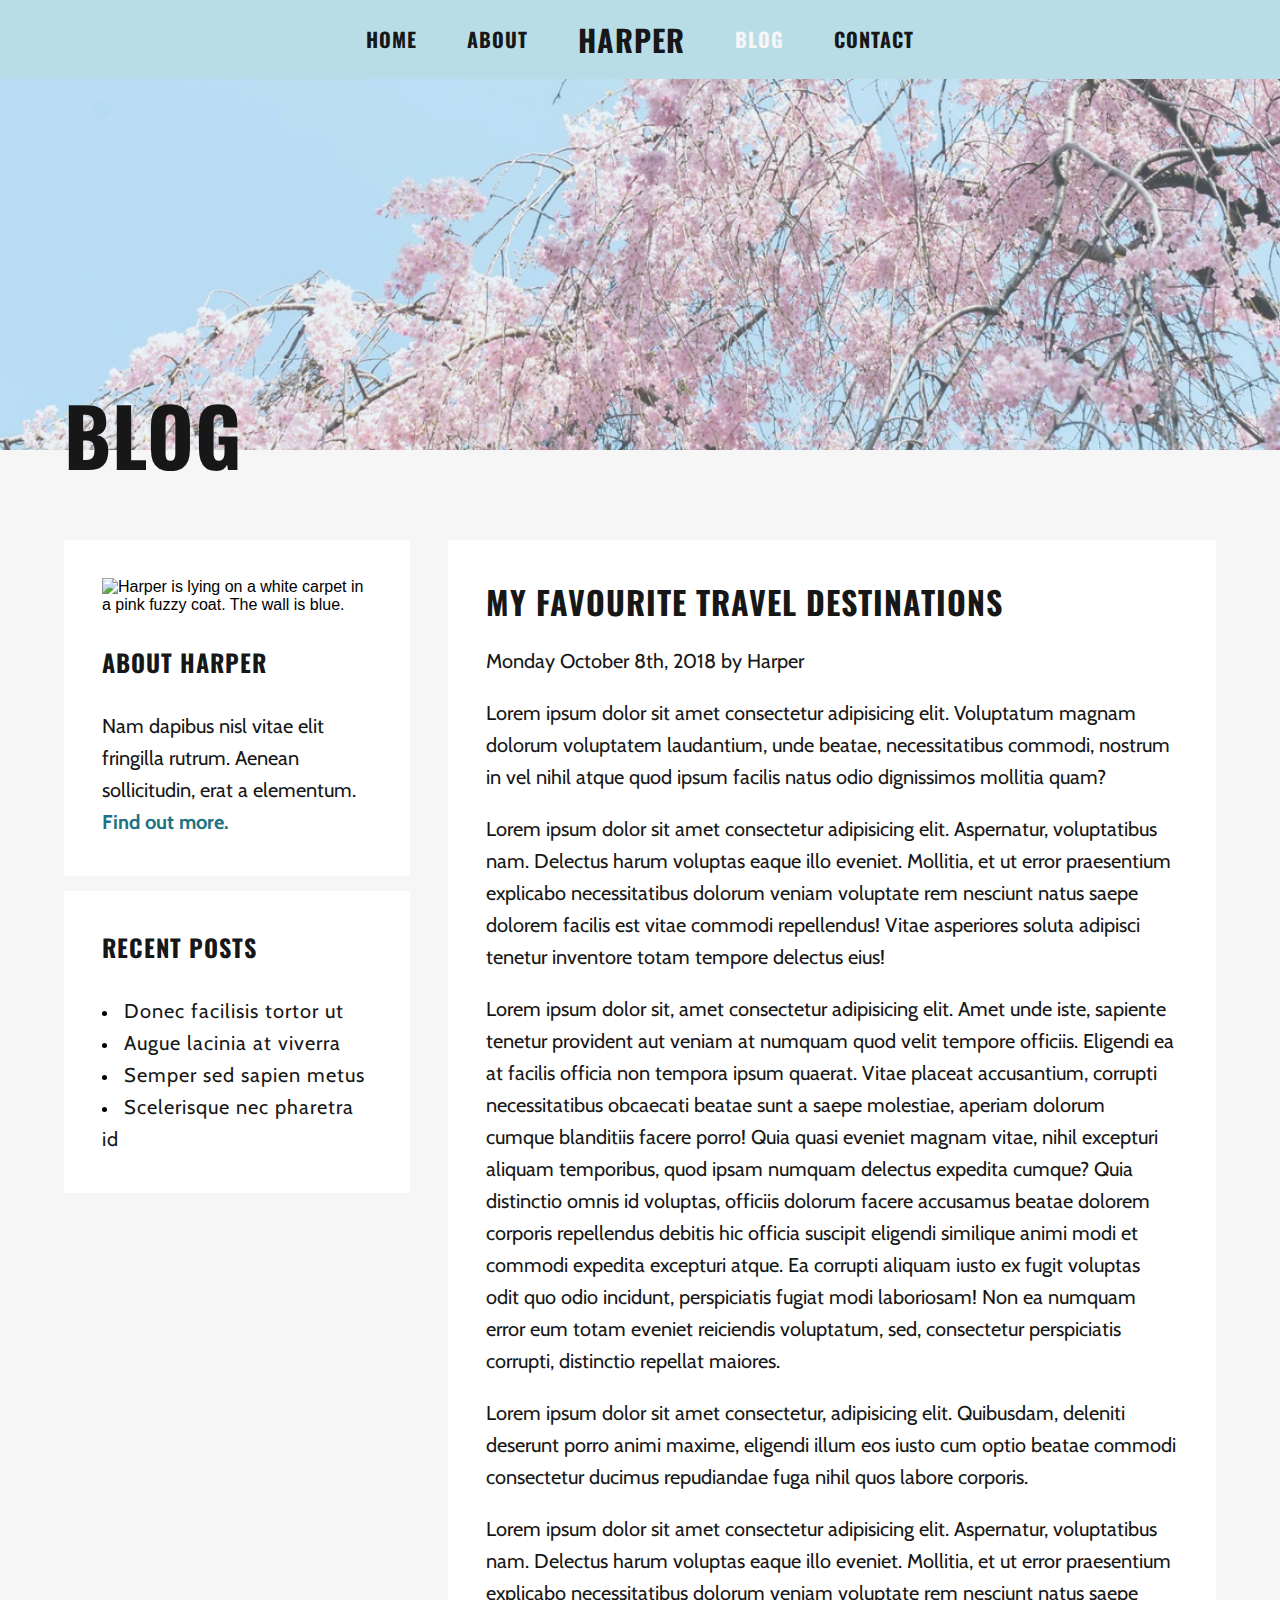
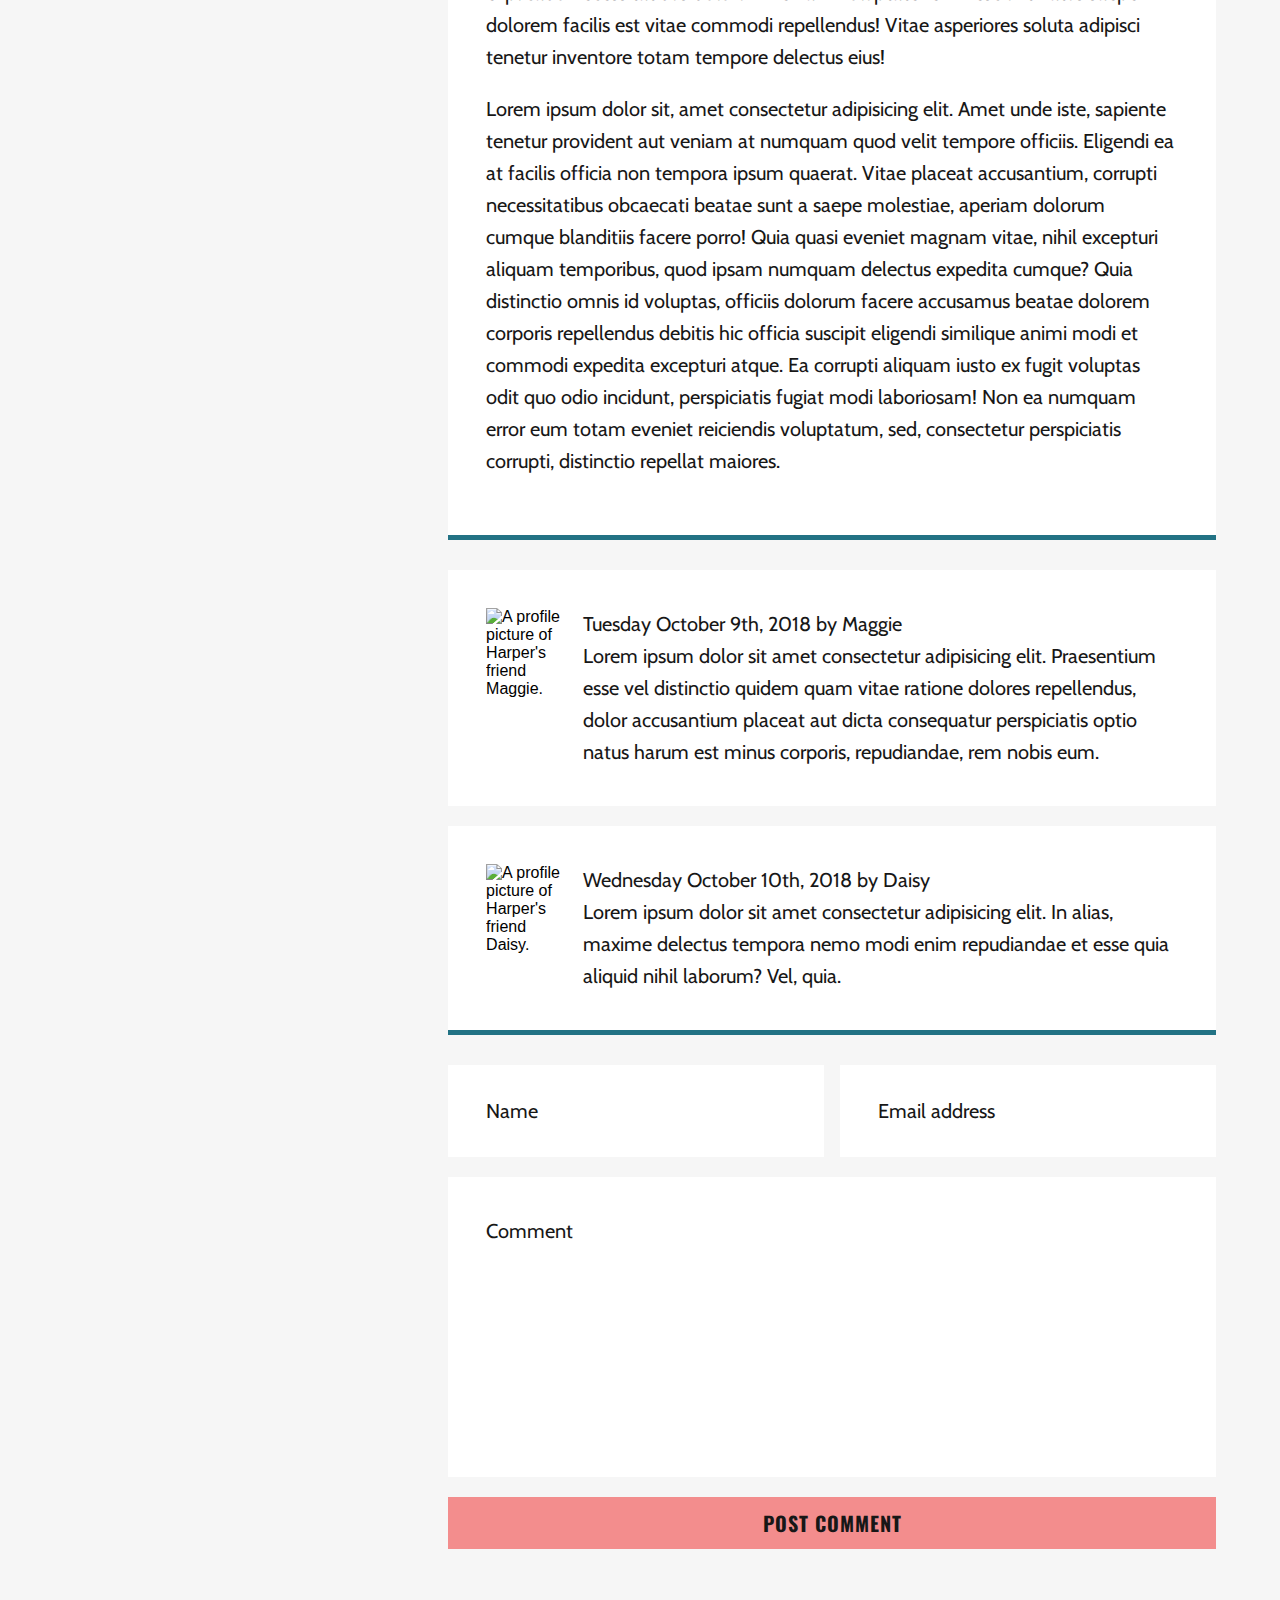
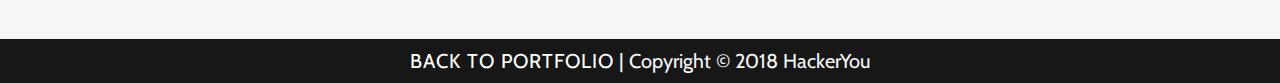
==== commit afcd884d: "added portfolio link" ====
--- a/blog.html
+++ b/blog.html
@@ -121,7 +121,7 @@
   <!-- MAIN ENDS -->
   <!-- FOOTER BEGINS -->
   <footer class="footer">
-    <p class="footer__text">Copyright &copy; 2018 HackerYou</p>
+    <p class="footer__text"><a href="https://jonathanhoy.com/" class="portfolio-link">Back to Portfolio</a> | Copyright &copy; 2018 HackerYou</p>
   </footer>
   <!-- FOOTER ENDS -->
 </body>
--- a/styles/style.css
+++ b/styles/style.css
@@ -397,6 +397,12 @@
     font-size: 40px;
     font-size: 4rem;
     margin: 0; }
+    .nav__mobile-link:hover {
+      color: #f38d8d;
+      text-shadow: 2px 2px #171717;
+      -webkit-transition: color 0.3s, text-shadow 0.3s;
+      -o-transition: color 0.3s, text-shadow 0.3s;
+      transition: color 0.3s, text-shadow 0.3s; }
   .nav__mobile-social-menu {
     display: -webkit-box;
     display: -ms-flexbox;
@@ -750,6 +756,16 @@
     margin: 0;
     padding: 6px 0;
     text-align: center; }
+
+.portfolio-link {
+  font-family: 'Cabin', sans-serif;
+  font-weight: 400;
+  line-height: 32px;
+  color: white;
+  font-size: 20px;
+  font-size: 2rem; }
+  .portfolio-link:hover {
+    color: white; }
 
 .secondary-header {
   height: 50vh;
@@ -1114,8 +1130,17 @@
     font-weight: 400;
     text-align: left;
     text-transform: none; }
+    .contact-sidebar .contact-info__phone:hover, .contact-sidebar .contact-info__address:hover {
+      color: #f38d8d;
+      text-shadow: 2px 2px #171717;
+      -webkit-transition: color 0.3s, text-shadow 0.3s;
+      -o-transition: color 0.3s, text-shadow 0.3s;
+      transition: color 0.3s, text-shadow 0.3s;
+      text-shadow: none; }
   .contact-sidebar .contact-info__city-prov, .contact-sidebar .contact-info__postal-code {
     margin: 0; }
+    .contact-sidebar .contact-info__city-prov:hover, .contact-sidebar .contact-info__postal-code:hover {
+      color: #171717; }
   .contact-sidebar .contact-info__item--mobile {
     display: none; }
   @media (max-width: 768px) {
